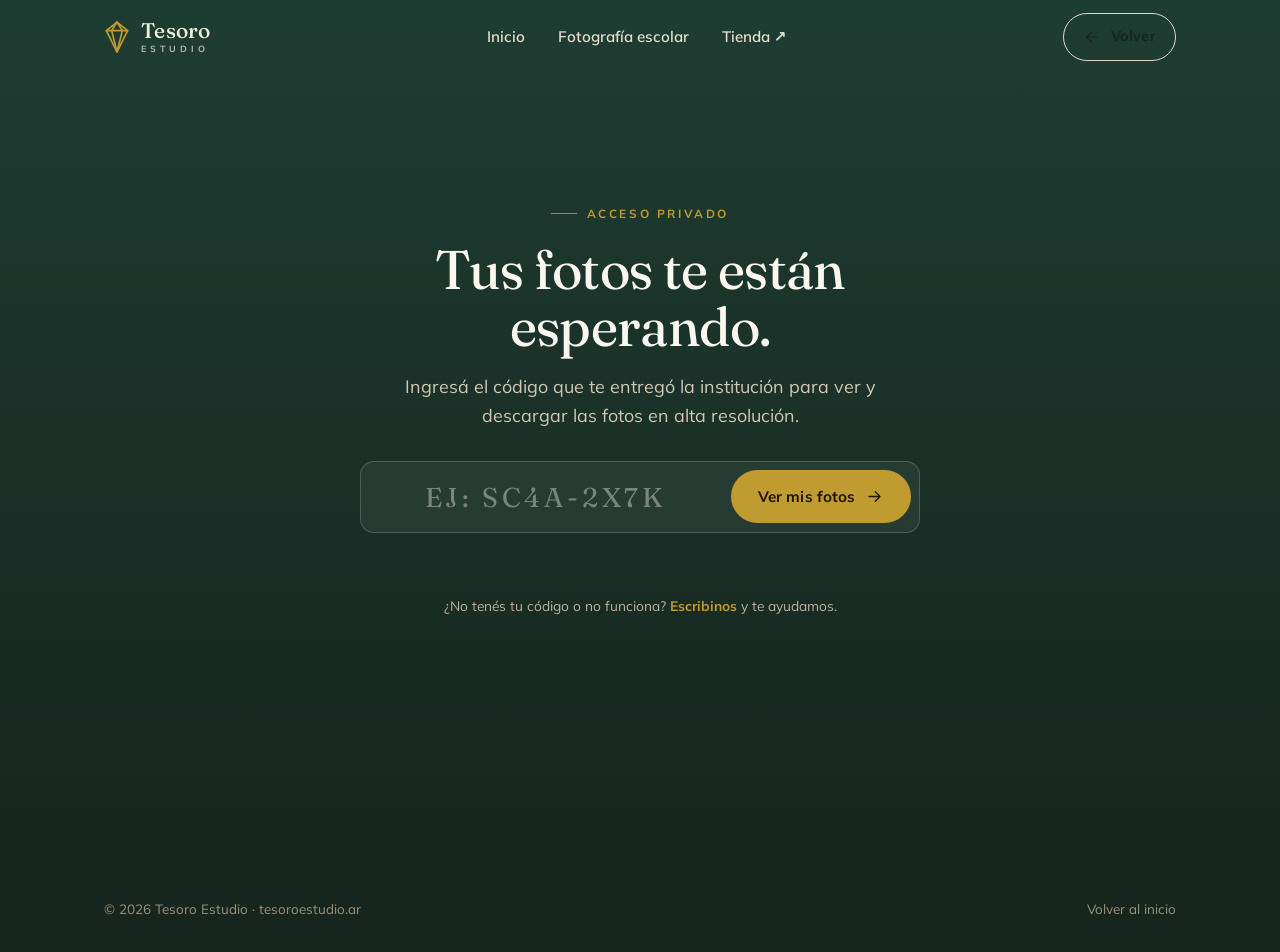
==== descargas.html @ c2dc4b35 "Sitio inicial de Tesoro Estudio HTML + CSS + JS estático. Incluye página de inicio, acceso por códig" ====
<!DOCTYPE html>
<html lang="es-AR">
<head>
<meta charset="UTF-8">
<meta name="viewport" content="width=device-width, initial-scale=1.0">
<title>Acceder a mis fotos · Tesoro Estudio</title>
<meta name="description" content="Ingresá tu código privado para ver y descargar las fotos de Tesoro Estudio en alta resolución.">
<meta name="theme-color" content="#1e3d32">
<meta name="robots" content="noindex">
<link rel="icon" href="data:image/svg+xml,%3Csvg xmlns='http://www.w3.org/2000/svg' viewBox='0 0 24 30'%3E%3Cg fill='none' stroke='%23bf9b30' stroke-width='1.6' stroke-linejoin='round'%3E%3Cpath d='M12 1 22 9 12 29 2 9Z'/%3E%3Cpath d='M2 9h5L12 1M22 9h-5L12 1M7 9 12 29M17 9 12 29M7 9h10'/%3E%3C/g%3E%3C/svg%3E">
<link rel="preconnect" href="https://fonts.googleapis.com">
<link rel="preconnect" href="https://fonts.gstatic.com" crossorigin>
<link href="https://fonts.googleapis.com/css2?family=Fraunces:ital,opsz,wght@0,9..144,400;0,9..144,500;1,9..144,400&family=Mulish:wght@400;500;600;700;800&display=swap" rel="stylesheet">
<link rel="stylesheet" href="css/styles.css">
</head>
<body>

<svg width="0" height="0" style="position:absolute" aria-hidden="true" focusable="false">
  <symbol id="i-gem" viewBox="0 0 24 30"><path d="M12 1 22 9 12 29 2 9Z"/><path d="M2 9h5L12 1M22 9h-5L12 1M7 9 12 29M17 9 12 29M7 9h10"/></symbol>
  <symbol id="i-arrow" viewBox="0 0 24 24"><path d="M5 12h14M13 6l6 6-6 6"/></symbol>
  <symbol id="i-key" viewBox="0 0 24 24"><circle cx="8" cy="15" r="3.8"/><path d="M10.7 12.3 20 3M16 7l3 3M14 9l2 2"/></symbol>
  <symbol id="i-download" viewBox="0 0 24 24"><path d="M12 3.5v11M7.5 11 12 15.5 16.5 11M5 20.5h14"/></symbol>
  <symbol id="i-check" viewBox="0 0 24 24"><path d="M5 12.5l4.2 4.2L19 7"/></symbol>
  <symbol id="i-expand" viewBox="0 0 24 24"><path d="M8 3.5H3.5v4.5M16 3.5h4.5v4.5M20.5 16v4.5H16M3.5 16v4.5H8"/></symbol>
  <symbol id="i-store" viewBox="0 0 24 24"><path d="M4 9h16l-1-4H5L4 9z"/><path d="M5 9v10a1 1 0 0 0 1 1h12a1 1 0 0 0 1-1V9"/><path d="M9.5 20v-5h5v5"/></symbol>
  <symbol id="i-back" viewBox="0 0 24 24"><path d="M19 12H5M11 6l-6 6 6 6"/></symbol>
</svg>

<!-- header simple -->
<header class="site-header" id="header">
  <div class="container">
    <nav class="nav" aria-label="Principal">
      <a href="index.html" class="brand">
        <svg class="brand__gem ico" aria-hidden="true"><use href="#i-gem"/></svg>
        <span class="brand__name">Tesoro<small>Estudio</small></span>
      </a>
      <ul class="nav__links">
        <li><a href="index.html">Inicio</a></li>
        <li><a href="index.html#escolar">Fotografía escolar</a></li>
        <li><a href="https://tesoroestudio.mitiendanube.com/" target="_blank" rel="noopener">Tienda ↗</a></li>
      </ul>
      <div class="nav__cta">
        <a href="index.html" class="btn btn--ghost">
          <svg class="ico" aria-hidden="true"><use href="#i-back"/></svg>
          Volver
        </a>
      </div>
    </nav>
  </div>
</header>

<main>
  <!-- entrada de código -->
  <section class="access-page" id="codeSection">
    <div class="container">
      <div class="access-box">
        <p class="eyebrow is-light is-centered">Acceso privado</p>
        <h1>Tus fotos te están esperando.</h1>
        <p class="lead">Ingresá el código que te entregó la institución para ver y descargar las fotos en alta resolución.</p>

        <form id="codeForm" autocomplete="off">
          <div class="code-input">
            <input id="codeInput" name="code" type="text" inputmode="latin"
                   placeholder="Ej: SC4A-2X7K" maxlength="14"
                   aria-label="Código de acceso" autocapitalize="characters">
            <button type="submit" class="btn btn--gold" id="codeBtn">
              Ver mis fotos
              <svg class="ico arr" aria-hidden="true"><use href="#i-arrow"/></svg>
            </button>
          </div>
          <p class="access-msg" id="accessMsg" role="status" aria-live="polite"></p>
        </form>

        <p class="access-help">
          ¿No tenés tu código o no funciona?
          <a href="index.html#contacto">Escribinos</a> y te ayudamos.
        </p>
      </div>
    </div>
  </section>

  <!-- álbum (se muestra al validar un código) -->
  <section class="section album" id="album">
    <div class="container">
      <div class="album__head">
        <div>
          <p class="eyebrow"><span id="albumCode"></span></p>
          <h2 id="albumTitle">Tu álbum</h2>
          <p id="albumCount">0 fotos disponibles</p>
        </div>
        <div class="album__actions">
          <button class="btn btn--ghost" id="changeCode">
            <svg class="ico" aria-hidden="true"><use href="#i-key"/></svg>
            Usar otro código
          </button>
          <button class="btn btn--gold" id="downloadAll">
            <svg class="ico" aria-hidden="true"><use href="#i-download"/></svg>
            Descargar todas
          </button>
        </div>
      </div>
      <div class="album-grid" id="albumGrid"></div>
    </div>
  </section>
</main>

<footer class="footer">
  <div class="container">
    <div class="footer__bottom" style="border:0;margin:0;padding-top:0">
      <span>© <span id="year">2025</span> Tesoro Estudio · tesoroestudio.ar</span>
      <a href="index.html">Volver al inicio</a>
    </div>
  </div>
</footer>

<!-- lightbox -->
<div class="lightbox" id="lightbox" role="dialog" aria-modal="true" aria-label="Vista ampliada">
  <button class="lightbox__close" id="lbClose" aria-label="Cerrar"><svg class="ico" style="width:22px;height:22px" aria-hidden="true"><path d="M6 6l12 12M18 6 6 18"/></svg></button>
  <button class="lightbox__nav prev" id="lbPrev" aria-label="Anterior"><svg class="ico" style="width:22px;height:22px" aria-hidden="true"><path d="M15 5l-7 7 7 7"/></svg></button>
  <img id="lbImg" src="" alt="">
  <button class="lightbox__nav next" id="lbNext" aria-label="Siguiente"><svg class="ico" style="width:22px;height:22px" aria-hidden="true"><path d="M9 5l7 7-7 7"/></svg></button>
  <div class="lightbox__counter" id="lbCounter"></div>
</div>

<script src="js/descargas.js"></script>
</body>
</html>
---- css/styles.css ----
/* =========================================================================
   TESORO ESTUDIO — hoja de estilos principal
   Paleta: porcelana cálida + esmeralda profundo + oro antiguo (la "joya")
   Tipografías: Fraunces (display) · Mulish (texto)
   ========================================================================= */

/* ----------------------------- Tokens ---------------------------------- */
:root{
  --bg:#faf6ef;          /* fondo porcelana cálido */
  --surface:#f1eadd;     /* panel lino */
  --surface-2:#ebe2d2;
  --ink:#1c1a16;         /* texto principal */
  --ink-soft:#3a342c;
  --muted:#6f665a;       /* texto secundario */
  --brand:#1e3d32;       /* esmeralda profundo */
  --brand-2:#2e5848;
  --brand-ink:#16261f;
  --gold:#bf9b30;        /* oro antiguo, acento */
  --gold-deep:#9e7e1e;
  --line:#e3d9c8;        /* hairlines */
  --line-dark:rgba(250,246,239,.16);
  --cream:#faf6ef;

  --shadow-sm:0 2px 10px rgba(28,26,22,.06);
  --shadow-md:0 18px 50px -22px rgba(28,26,22,.35);
  --shadow-lg:0 40px 90px -40px rgba(22,38,31,.55);

  --maxw:1200px;
  --gutter:clamp(20px,5vw,64px);
  --radius:14px;
  --radius-lg:22px;

  --ff-display:"Fraunces",Georgia,"Times New Roman",serif;
  --ff-body:"Mulish",system-ui,-apple-system,"Segoe UI",sans-serif;

  --ease:cubic-bezier(.22,.61,.36,1);
}

/* ------------------------------ Reset ---------------------------------- */
*,*::before,*::after{box-sizing:border-box}
html{scroll-behavior:smooth;-webkit-text-size-adjust:100%}
@media (prefers-reduced-motion:reduce){html{scroll-behavior:auto}}
body{
  margin:0;
  background:var(--bg);
  color:var(--ink);
  font-family:var(--ff-body);
  font-size:clamp(16px,.4vw + 15px,18px);
  line-height:1.65;
  font-weight:400;
  -webkit-font-smoothing:antialiased;
  text-rendering:optimizeLegibility;
  overflow-x:hidden;
}
img{max-width:100%;display:block;height:auto}
a{color:inherit;text-decoration:none}
button{font-family:inherit;cursor:pointer}
:focus-visible{outline:2.5px solid var(--gold);outline-offset:3px;border-radius:4px}
::selection{background:var(--gold);color:#1a1505}

/* íconos de línea */
.ico{fill:none;stroke:currentColor;stroke-width:1.6;stroke-linecap:round;stroke-linejoin:round;
  width:1.25em;height:1.25em;flex:none}
.ico-fill{width:1.25em;height:1.25em;flex:none}
.sr-only{position:absolute;width:1px;height:1px;padding:0;margin:-1px;overflow:hidden;
  clip:rect(0,0,0,0);white-space:nowrap;border:0}

/* --------------------------- Tipografía -------------------------------- */
h1,h2,h3,h4{
  font-family:var(--ff-display);
  font-weight:430;
  line-height:1.06;
  letter-spacing:-.012em;
  color:var(--brand-ink);
  margin:0;
  font-optical-sizing:auto;
}
h1{font-size:clamp(2.6rem,6.4vw,5rem)}
h2{font-size:clamp(2rem,4.4vw,3.3rem)}
h3{font-size:clamp(1.35rem,2.2vw,1.8rem)}
p{margin:0 0 1.1em}
.lead{font-size:clamp(1.1rem,1.4vw,1.32rem);color:var(--ink-soft);line-height:1.6}
.serif-italic{font-family:var(--ff-display);font-style:italic;font-weight:430}
.text-gold{color:var(--gold-deep)}

/* eyebrow / kicker */
.eyebrow{
  display:inline-flex;align-items:center;gap:.6rem;
  font-family:var(--ff-body);
  font-size:.74rem;font-weight:700;
  letter-spacing:.22em;text-transform:uppercase;
  color:var(--gold-deep);
  margin:0 0 1.1rem;
}
.eyebrow::before{
  content:"";width:26px;height:1px;background:var(--gold);
  display:inline-block;opacity:.8;
}
.eyebrow.is-light{color:var(--gold)}
.eyebrow.is-centered{justify-content:center}

/* --------------------------- Layout base ------------------------------- */
.container{width:100%;max-width:var(--maxw);margin-inline:auto;padding-inline:var(--gutter)}
.section{padding-block:clamp(64px,9vw,128px)}
.section--tight{padding-block:clamp(48px,6vw,84px)}
.section--surface{background:var(--surface)}
.section--brand{background:var(--brand);color:#efe8da}
.section-head{max-width:46rem}
.section-head.is-centered{margin-inline:auto;text-align:center}
.section-head .lead{margin-top:1.1rem}

/* --------------------------- Botones ----------------------------------- */
.btn{
  --bg:var(--brand);--fg:#f6f1e7;
  display:inline-flex;align-items:center;justify-content:center;gap:.6rem;
  padding:.95rem 1.6rem;
  font-family:var(--ff-body);font-weight:700;font-size:.95rem;letter-spacing:.01em;
  color:var(--fg);background:var(--bg);
  border:1px solid transparent;border-radius:100px;
  transition:transform .35s var(--ease),box-shadow .35s var(--ease),
             background .35s var(--ease),color .35s var(--ease),border-color .35s var(--ease);
  will-change:transform;
}
.btn:hover{transform:translateY(-2px);box-shadow:0 14px 30px -14px rgba(22,38,31,.6)}
.btn:active{transform:translateY(0)}
.btn .arr{transition:transform .35s var(--ease)}
.btn:hover .arr{transform:translateX(4px)}

.btn--gold{--bg:var(--gold);--fg:#1c1505}
.btn--gold:hover{--bg:#cda93b;box-shadow:0 14px 30px -14px rgba(159,126,30,.7)}

.btn--ghost{--bg:transparent;--fg:var(--brand-ink);border-color:var(--line)}
.btn--ghost:hover{--bg:transparent;border-color:var(--gold);color:var(--gold-deep)}

.btn--light{--bg:#f6f1e7;--fg:var(--brand-ink)}
.btn--outline-light{--bg:transparent;--fg:#f3ecdd;border-color:var(--line-dark)}
.btn--outline-light:hover{border-color:var(--gold);color:#fff}

.btn--lg{padding:1.1rem 2rem;font-size:1rem}
.btn--block{display:flex;width:100%}

/* link con subrayado dorado */
.link-u{
  position:relative;font-weight:700;color:var(--brand-ink);
  padding-bottom:2px;
}
.link-u::after{
  content:"";position:absolute;left:0;bottom:0;height:1.5px;width:100%;
  background:var(--gold);transform:scaleX(0);transform-origin:left;
  transition:transform .4s var(--ease);
}
.link-u:hover::after{transform:scaleX(1)}

/* --------------------- Sello de marca: la gema ------------------------- */
.gem{display:inline-block;color:var(--gold)}
.divider{display:flex;align-items:center;gap:1.2rem;justify-content:center;color:var(--gold)}
.divider::before,.divider::after{
  content:"";height:1px;width:min(120px,18vw);
  background:linear-gradient(90deg,transparent,var(--line) 40%,var(--gold));
}
.divider::after{background:linear-gradient(90deg,var(--gold),var(--line) 60%,transparent)}
.divider .gem svg{width:26px;height:32px;display:block}
.divider.on-dark::before{background:linear-gradient(90deg,transparent,var(--line-dark) 40%,var(--gold))}
.divider.on-dark::after{background:linear-gradient(90deg,var(--gold),var(--line-dark) 60%,transparent)}

/* ============================== HEADER ================================= */
.site-header{
  position:fixed;inset:0 0 auto 0;z-index:60;
  transition:background .4s var(--ease),box-shadow .4s var(--ease),
             border-color .4s var(--ease),backdrop-filter .4s var(--ease);
  border-bottom:1px solid transparent;
}
.site-header.is-scrolled{
  background:rgba(250,246,239,.85);
  backdrop-filter:saturate(140%) blur(12px);
  -webkit-backdrop-filter:saturate(140%) blur(12px);
  border-bottom-color:var(--line);
  box-shadow:var(--shadow-sm);
}
.nav{
  display:flex;align-items:center;justify-content:space-between;gap:1.5rem;
  height:74px;
}
.brand{display:inline-flex;align-items:center;gap:.7rem;color:#f3ecdd;transition:color .4s var(--ease)}
.is-scrolled .brand,.nav--solid .brand{color:var(--brand-ink)}
.brand__gem{width:26px;height:32px;color:var(--gold);flex:none}
.brand__name{font-family:var(--ff-display);font-weight:500;font-size:1.32rem;letter-spacing:.01em;line-height:1}
.brand__name small{display:block;font-family:var(--ff-body);font-weight:700;
  font-size:.56rem;letter-spacing:.42em;text-transform:uppercase;opacity:.72;margin-top:3px}

.nav__links{display:flex;align-items:center;gap:.35rem;list-style:none;margin:0;padding:0}
.nav__links a{
  position:relative;display:inline-block;padding:.55rem .85rem;border-radius:100px;
  font-weight:600;font-size:.95rem;color:#eadfce;
  transition:color .3s var(--ease),background .3s var(--ease);
}
.is-scrolled .nav__links a,.nav--solid .nav__links a{color:var(--ink-soft)}
.nav__links a::after{
  content:"";position:absolute;left:.85rem;right:.85rem;bottom:.32rem;height:1.5px;
  background:var(--gold);transform:scaleX(0);transform-origin:center;
  transition:transform .35s var(--ease);
}
.nav__links a:hover::after,.nav__links a.active::after{transform:scaleX(1)}
.nav__links a:hover{color:#fff}
.is-scrolled .nav__links a:hover,.nav--solid .nav__links a:hover{color:var(--brand-ink)}

.nav__cta{display:flex;align-items:center;gap:.6rem}
.nav__cta .btn{padding:.7rem 1.2rem;font-size:.9rem}

/* burger */
.burger{
  display:none;flex-direction:column;gap:5px;width:44px;height:44px;
  align-items:center;justify-content:center;
  background:transparent;border:1px solid var(--line-dark);border-radius:12px;
}
.is-scrolled .burger,.nav--solid .burger{border-color:var(--line)}
.burger span{display:block;width:20px;height:2px;background:#efe6d5;border-radius:2px;
  transition:transform .35s var(--ease),opacity .25s var(--ease),background .4s var(--ease)}
.is-scrolled .burger span,.nav--solid .burger span{background:var(--ink)}
body.menu-open .burger span:nth-child(1){transform:translateY(7px) rotate(45deg)}
body.menu-open .burger span:nth-child(2){opacity:0}
body.menu-open .burger span:nth-child(3){transform:translateY(-7px) rotate(-45deg)}

/* menú mobile */
.mobile-menu{
  position:fixed;inset:0;z-index:55;
  background:var(--brand);color:#efe8da;
  display:flex;flex-direction:column;justify-content:center;
  padding:6rem var(--gutter) 3rem;
  transform:translateY(-100%);
  transition:transform .55s var(--ease);
  visibility:hidden;
}
body.menu-open .mobile-menu{transform:translateY(0);visibility:visible}
.mobile-menu a{
  font-family:var(--ff-display);font-size:clamp(1.8rem,7vw,2.6rem);font-weight:430;
  padding:.45rem 0;border-bottom:1px solid var(--line-dark);
  display:flex;align-items:baseline;justify-content:space-between;gap:1rem;
}
.mobile-menu a span{font-family:var(--ff-body);font-size:.8rem;color:var(--gold);
  font-weight:700;letter-spacing:.04em}
.mobile-menu .mm-cta{margin-top:2rem;display:flex;gap:.8rem;flex-wrap:wrap}

/* =============================== HERO ================================== */
.hero{
  position:relative;min-height:100svh;display:flex;align-items:flex-end;
  color:#f6f1e7;overflow:hidden;isolation:isolate;
}
.hero__bg{position:absolute;inset:0;z-index:-2}
.hero__bg img{width:100%;height:100%;object-fit:cover}
.hero__bg::after{
  content:"";position:absolute;inset:0;z-index:-1;
  background:
    radial-gradient(120% 90% at 80% 10%,rgba(30,61,50,.15),transparent 60%),
    linear-gradient(180deg,rgba(20,30,25,.35) 0%,rgba(20,30,25,.15) 35%,rgba(18,28,23,.78) 100%);
}
.hero__inner{padding-block:clamp(3rem,8vh,7rem) clamp(2.5rem,6vh,5rem);width:100%}
.hero__eyebrow{color:#f2e8d2;opacity:.95}
.hero h1{color:#fbf7ef;max-width:16ch;margin-bottom:1.4rem}
.hero h1 em{color:#f0d488;font-style:italic}
.hero__sub{max-width:48ch;font-size:clamp(1.05rem,1.5vw,1.3rem);color:#efe7d8;line-height:1.55;margin-bottom:2rem}
.hero__cta{display:flex;gap:.9rem;flex-wrap:wrap}
.hero__scroll{
  position:absolute;right:var(--gutter);bottom:2rem;z-index:2;
  display:flex;align-items:center;gap:.6rem;font-size:.72rem;letter-spacing:.18em;
  text-transform:uppercase;color:#e9dfcd;opacity:.85;writing-mode:vertical-rl;
}
.hero__scroll .line{width:1px;height:46px;background:linear-gradient(var(--gold),transparent);
  animation:scrollline 2.4s var(--ease) infinite}
@keyframes scrollline{0%{transform:scaleY(.2);transform-origin:top}50%{transform:scaleY(1);transform-origin:top}
  50.1%{transform-origin:bottom}100%{transform:scaleY(.2);transform-origin:bottom}}

/* tira de confianza bajo hero */
.trust{
  background:var(--brand);color:#d8cdb8;border-top:1px solid var(--line-dark);
}
.trust__row{display:flex;flex-wrap:wrap;gap:clamp(1rem,4vw,3rem);
  align-items:center;justify-content:space-between;padding-block:1.3rem}
.trust__item{display:flex;align-items:center;gap:.6rem;font-size:.9rem;font-weight:600}
.trust__item .gem svg{width:16px;height:20px}

/* ============================== NOSOTROS =============================== */
.split{display:grid;grid-template-columns:1.05fr .95fr;gap:clamp(2rem,5vw,5rem);align-items:center}
.split--reverse .split__media{order:2}
.split__media{position:relative}
.split__media img{border-radius:var(--radius-lg);box-shadow:var(--shadow-md);width:100%;
  aspect-ratio:4/5;object-fit:cover}
.split__media .badge{
  position:absolute;left:-18px;bottom:28px;
  background:var(--bg);border:1px solid var(--line);border-radius:16px;
  padding:1rem 1.2rem;box-shadow:var(--shadow-md);max-width:230px;
}
.split__media .badge strong{font-family:var(--ff-display);font-size:1.9rem;color:var(--brand);
  display:block;line-height:1}
.split__media .badge span{font-size:.82rem;color:var(--muted)}
.about-stats{display:flex;gap:2.4rem;margin-top:2rem;flex-wrap:wrap}
.about-stats .num{font-family:var(--ff-display);font-size:2.1rem;color:var(--brand);line-height:1}
.about-stats .lbl{font-size:.82rem;color:var(--muted);letter-spacing:.02em}

/* =========================== FOTOGRAFÍA ESCOLAR ======================== */
.escolar-hero{display:grid;grid-template-columns:1.1fr .9fr;gap:clamp(2rem,5vw,4.5rem);align-items:end}
.escolar-imgs{display:grid;grid-template-columns:1fr 1fr;gap:1rem;align-items:end}
.escolar-imgs img{border-radius:var(--radius);box-shadow:var(--shadow-md);object-fit:cover;width:100%}
.escolar-imgs img:first-child{aspect-ratio:4/3;align-self:start;margin-top:2.2rem}
.escolar-imgs img:last-child{aspect-ratio:3/4}

/* pasos */
.steps{display:grid;grid-template-columns:repeat(4,1fr);gap:1.4rem;margin-top:clamp(2.5rem,5vw,4rem);
  counter-reset:step}
.step{position:relative;padding-top:1.6rem;border-top:1px solid var(--line)}
.step__n{font-family:var(--ff-display);font-size:1.05rem;color:var(--gold-deep);
  display:flex;align-items:center;gap:.5rem;margin-bottom:.6rem;font-weight:500}
.step__n::before{counter-increment:step;content:"0" counter(step);
  font-size:.8rem;letter-spacing:.05em}
.step h3{font-size:1.18rem;margin-bottom:.4rem}
.step p{font-size:.92rem;color:var(--muted);margin:0}
.section--brand .step{border-top-color:var(--line-dark)}
.section--brand .step h3{color:#f2ecdd}
.section--brand .step p{color:#c9bda7}

/* features escolar */
.feature-grid{display:grid;grid-template-columns:repeat(3,1fr);gap:1.2rem;margin-top:2.6rem}
.feature{
  background:var(--bg);border:1px solid var(--line);border-radius:var(--radius);
  padding:1.6rem 1.5rem;transition:transform .4s var(--ease),box-shadow .4s var(--ease),border-color .4s var(--ease);
}
.section--surface .feature{background:#fbf8f1}
.feature:hover{transform:translateY(-4px);box-shadow:var(--shadow-md);border-color:#dcceb4}
.feature__ic{width:42px;height:42px;border-radius:11px;display:grid;place-items:center;
  background:rgba(191,155,48,.12);color:var(--gold-deep);margin-bottom:1rem}
.feature__ic svg{width:22px;height:22px}
.feature h3{font-size:1.16rem;margin-bottom:.4rem}
.feature p{font-size:.92rem;color:var(--muted);margin:0}

/* ============================== SERVICIOS ============================== */
.svc-grid{display:grid;grid-template-columns:repeat(3,1fr);gap:1.2rem;margin-top:2.8rem}
.svc{
  position:relative;border:1px solid var(--line);border-radius:var(--radius);
  padding:1.8rem;background:var(--bg);overflow:hidden;
  transition:transform .4s var(--ease),box-shadow .4s var(--ease);
}
.svc::before{content:"";position:absolute;inset:0 0 auto 0;height:3px;
  background:linear-gradient(90deg,var(--gold),transparent);transform:scaleX(0);
  transform-origin:left;transition:transform .45s var(--ease)}
.svc:hover{transform:translateY(-4px);box-shadow:var(--shadow-md)}
.svc:hover::before{transform:scaleX(1)}
.svc h3{margin-bottom:.5rem}
.svc p{font-size:.94rem;color:var(--muted);margin:0}
.svc__tag{font-family:var(--ff-body);font-size:.72rem;font-weight:700;letter-spacing:.16em;
  text-transform:uppercase;color:var(--gold-deep);margin-bottom:.9rem;display:block}

/* =============================== GALERÍA ============================== */
.gallery{columns:3;column-gap:14px;margin-top:2.6rem}
.gallery__item{
  break-inside:avoid;margin-bottom:14px;position:relative;border-radius:12px;overflow:hidden;
  cursor:zoom-in;background:var(--surface-2);box-shadow:var(--shadow-sm);
  display:block;width:100%;border:0;padding:0;
}
.gallery__item img{width:100%;transition:transform .7s var(--ease),filter .5s var(--ease);
  filter:saturate(1.02)}
.gallery__item::after{
  content:"";position:absolute;inset:0;background:linear-gradient(180deg,transparent 55%,rgba(22,38,31,.5));
  opacity:0;transition:opacity .4s var(--ease);
}
.gallery__item:hover img{transform:scale(1.05)}
.gallery__item:hover::after{opacity:1}
.gallery__zoom{
  position:absolute;right:12px;bottom:12px;z-index:2;width:38px;height:38px;border-radius:50%;
  background:rgba(250,246,239,.92);display:grid;place-items:center;color:var(--brand);
  opacity:0;transform:translateY(8px);transition:opacity .4s var(--ease),transform .4s var(--ease)}
.gallery__item:hover .gallery__zoom{opacity:1;transform:translateY(0)}
.gallery__zoom svg{width:18px;height:18px}

/* lightbox */
.lightbox{
  position:fixed;inset:0;z-index:90;background:rgba(16,22,18,.92);
  display:flex;align-items:center;justify-content:center;padding:4vw;
  opacity:0;visibility:hidden;transition:opacity .35s var(--ease),visibility .35s;
  backdrop-filter:blur(4px);
}
.lightbox.open{opacity:1;visibility:visible}
.lightbox img{max-width:92vw;max-height:86vh;border-radius:10px;box-shadow:var(--shadow-lg);
  transform:scale(.96);transition:transform .4s var(--ease)}
.lightbox.open img{transform:scale(1)}
.lightbox__close,.lightbox__nav{
  position:absolute;background:rgba(250,246,239,.12);border:1px solid rgba(250,246,239,.22);
  color:#f6f1e7;width:50px;height:50px;border-radius:50%;display:grid;place-items:center;
  transition:background .3s var(--ease),transform .3s var(--ease)}
.lightbox__close:hover,.lightbox__nav:hover{background:rgba(250,246,239,.25)}
.lightbox__close{top:4vw;right:4vw}
.lightbox__nav{top:50%;transform:translateY(-50%)}
.lightbox__nav.prev{left:3vw}
.lightbox__nav.next{right:3vw}
.lightbox__nav:hover{transform:translateY(-50%) scale(1.06)}
.lightbox svg{width:22px;height:22px}
.lightbox__counter{position:absolute;bottom:4vw;left:50%;transform:translateX(-50%);
  color:#d9cfbd;font-size:.85rem;letter-spacing:.1em}

/* ========================= ACCESO POR CÓDIGO (teaser) ================== */
.access{position:relative;overflow:hidden}
.access__card{
  background:var(--brand);color:#efe8da;border-radius:var(--radius-lg);
  padding:clamp(2rem,5vw,3.5rem);display:grid;grid-template-columns:1.2fr .8fr;gap:2.5rem;
  align-items:center;box-shadow:var(--shadow-lg);position:relative;overflow:hidden;
}
.access__card::before{
  content:"";position:absolute;right:-80px;top:-80px;width:320px;height:320px;border-radius:50%;
  background:radial-gradient(circle,rgba(191,155,48,.22),transparent 70%);
}
.access__card h2{color:#fbf7ef}
.access__card .lead{color:#d6cab4}
.access__form{display:flex;flex-direction:column;gap:.8rem;position:relative;z-index:1}
.access__form label{font-size:.78rem;letter-spacing:.16em;text-transform:uppercase;
  color:var(--gold);font-weight:700}
.code-input{
  display:flex;gap:.6rem;background:rgba(250,246,239,.06);
  border:1px solid rgba(250,246,239,.2);border-radius:14px;padding:.5rem;
}
.code-input input{
  flex:1;background:transparent;border:0;color:#fbf7ef;
  font-family:var(--ff-display);font-size:1.3rem;letter-spacing:.18em;
  text-transform:uppercase;padding:.6rem .8rem;min-width:0;
}
.code-input input::placeholder{color:rgba(250,246,239,.4);letter-spacing:.14em}
.code-input input:focus{outline:none}
.access__hint{font-size:.85rem;color:#c0b59f;margin:0}

/* =============================== CONTACTO ============================= */
.contact{display:grid;grid-template-columns:.9fr 1.1fr;gap:clamp(2rem,5vw,4.5rem)}
.contact__info p{color:var(--muted)}
.contact__chips{display:flex;flex-direction:column;gap:.9rem;margin-top:1.6rem}
.chip{
  display:flex;align-items:center;gap:1rem;padding:1rem 1.2rem;
  background:var(--bg);border:1px solid var(--line);border-radius:14px;
  transition:border-color .35s var(--ease),transform .35s var(--ease)}
.section--surface .chip{background:#fbf8f1}
.chip:hover{border-color:var(--gold);transform:translateX(4px)}
.chip__ic{width:42px;height:42px;border-radius:11px;background:var(--brand);color:#f0d488;
  display:grid;place-items:center;flex:none}
.chip__ic svg{width:20px;height:20px}
.chip b{display:block;font-size:.74rem;letter-spacing:.14em;text-transform:uppercase;color:var(--muted);
  font-weight:700;margin-bottom:1px}
.chip span{font-size:1.02rem;color:var(--ink);font-weight:600}

.form{display:grid;gap:1rem}
.form__row{display:grid;grid-template-columns:1fr 1fr;gap:1rem}
.field{display:flex;flex-direction:column;gap:.4rem}
.field label{font-size:.82rem;font-weight:700;color:var(--ink-soft)}
.field input,.field textarea,.field select{
  font-family:inherit;font-size:1rem;color:var(--ink);
  background:var(--bg);border:1px solid var(--line);border-radius:12px;
  padding:.85rem 1rem;transition:border-color .3s var(--ease),box-shadow .3s var(--ease);
}
.section--surface .field input,.section--surface .field textarea,.section--surface .field select{background:#fff}
.field textarea{resize:vertical;min-height:120px}
.field input:focus,.field textarea:focus,.field select:focus{
  outline:none;border-color:var(--gold);box-shadow:0 0 0 3px rgba(191,155,48,.16)}
.form__note{font-size:.82rem;color:var(--muted);margin:0}

/* =============================== FOOTER =============================== */
.footer{background:var(--brand-ink);color:#cdc2ad;padding-block:clamp(3rem,6vw,4.5rem) 2rem}
.footer__top{display:grid;grid-template-columns:1.4fr 1fr 1fr 1fr;gap:2rem}
.footer .brand{color:#f3ecdd;margin-bottom:1rem}
.footer__desc{font-size:.92rem;color:#b6ab95;max-width:30ch}
.footer h4{font-family:var(--ff-body);font-size:.76rem;letter-spacing:.18em;text-transform:uppercase;
  color:var(--gold);margin-bottom:1.1rem;font-weight:700}
.footer ul{list-style:none;margin:0;padding:0;display:grid;gap:.6rem}
.footer ul a{color:#cdc2ad;font-size:.95rem;transition:color .3s var(--ease)}
.footer ul a:hover{color:#fff}
.footer__social{display:flex;gap:.6rem;margin-top:.4rem}
.footer__social a{width:40px;height:40px;border-radius:50%;border:1px solid var(--line-dark);
  display:grid;place-items:center;color:#e3d9c5;transition:border-color .3s var(--ease),
  background .3s var(--ease),color .3s var(--ease)}
.footer__social a:hover{border-color:var(--gold);background:rgba(191,155,48,.14);color:#fff}
.footer__social svg{width:18px;height:18px}
.footer__bottom{margin-top:2.6rem;padding-top:1.6rem;border-top:1px solid var(--line-dark);
  display:flex;flex-wrap:wrap;gap:1rem;align-items:center;justify-content:space-between;
  font-size:.84rem;color:#9d9279}
.footer__bottom a:hover{color:#fff}

/* ============================ WHATSAPP FAB ============================ */
.wa-fab{
  position:fixed;right:clamp(16px,3vw,28px);bottom:clamp(16px,3vw,28px);z-index:70;
  width:58px;height:58px;border-radius:50%;background:#25d366;color:#fff;
  display:grid;place-items:center;box-shadow:0 14px 30px -10px rgba(37,211,102,.6);
  transition:transform .35s var(--ease);
}
.wa-fab:hover{transform:scale(1.08) translateY(-2px)}
.wa-fab svg{width:30px;height:30px}
.wa-fab::after{content:"";position:absolute;inset:0;border-radius:50%;
  box-shadow:0 0 0 0 rgba(37,211,102,.5);animation:wapulse 2.6s infinite}
@keyframes wapulse{0%{box-shadow:0 0 0 0 rgba(37,211,102,.45)}
  70%{box-shadow:0 0 0 16px rgba(37,211,102,0)}100%{box-shadow:0 0 0 0 rgba(37,211,102,0)}}

/* ====================== PÁGINA DESCARGAS (acceso) ===================== */
.page-pad{padding-top:74px}
.access-page{min-height:calc(100svh - 74px);display:flex;align-items:center;
  background:linear-gradient(180deg,var(--brand) 0%,var(--brand-ink) 100%);color:#efe8da;
  padding-block:clamp(3rem,8vw,6rem)}
.access-page .container{width:100%}
.access-box{max-width:560px;margin-inline:auto;text-align:center}
.access-box h1{color:#fbf7ef;font-size:clamp(2.2rem,5vw,3.4rem);margin-bottom:1rem}
.access-box .lead{color:#d4c8b2;margin-bottom:2rem}
.access-box .code-input{margin-bottom:1rem;text-align:left}
.access-box .code-input input{font-size:clamp(1.3rem,4vw,1.7rem);text-align:center;letter-spacing:.32em}
.access-msg{min-height:1.4em;font-size:.95rem;font-weight:600;margin:.4rem 0 1rem}
.access-msg.error{color:#ffb4a0}
.access-msg.ok{color:#9fe0a8}
.access-help{font-size:.86rem;color:#bdb29c;margin-top:1.6rem}
.access-help a{color:var(--gold);font-weight:700}
.spinner{width:18px;height:18px;border:2.5px solid rgba(250,246,239,.3);
  border-top-color:#fbf7ef;border-radius:50%;animation:spin .7s linear infinite;display:inline-block;
  vertical-align:-3px;margin-right:.4rem}
@keyframes spin{to{transform:rotate(360deg)}}

/* resultado del álbum */
.album{display:none;background:var(--bg);color:var(--ink)}
.album.show{display:block}
.album__head{display:flex;flex-wrap:wrap;gap:1rem;align-items:center;justify-content:space-between;
  padding-bottom:1.6rem;margin-bottom:2rem;border-bottom:1px solid var(--line)}
.album__head h2{margin-bottom:.2rem}
.album__head p{color:var(--muted);margin:0;font-size:.95rem}
.album__actions{display:flex;gap:.7rem;flex-wrap:wrap}
.album-grid{display:grid;grid-template-columns:repeat(auto-fill,minmax(220px,1fr));gap:14px}
.album-card{position:relative;border-radius:12px;overflow:hidden;background:var(--surface-2);
  box-shadow:var(--shadow-sm);aspect-ratio:4/3}
.album-card img{width:100%;height:100%;object-fit:cover;transition:transform .6s var(--ease)}
.album-card:hover img{transform:scale(1.05)}
.album-card__bar{position:absolute;inset:auto 0 0 0;padding:.7rem;
  background:linear-gradient(transparent,rgba(22,38,31,.75));
  display:flex;justify-content:space-between;align-items:center;
  opacity:0;transform:translateY(8px);transition:opacity .35s var(--ease),transform .35s var(--ease)}
.album-card:hover .album-card__bar{opacity:1;transform:translateY(0)}
.album-card__bar span{color:#f3ecdd;font-size:.82rem;font-weight:600}
.dl-btn{background:rgba(250,246,239,.92);color:var(--brand);border:0;border-radius:8px;
  width:34px;height:34px;display:grid;place-items:center;transition:background .3s var(--ease)}
.dl-btn:hover{background:#fff}
.dl-btn svg{width:17px;height:17px}

/* ============================ Reveal anim ============================ */
.reveal{opacity:0;transform:translateY(26px);
  transition:opacity .8s var(--ease),transform .8s var(--ease)}
.reveal.in{opacity:1;transform:none}
.reveal[data-d="1"]{transition-delay:.08s}
.reveal[data-d="2"]{transition-delay:.16s}
.reveal[data-d="3"]{transition-delay:.24s}
.reveal[data-d="4"]{transition-delay:.32s}
@media (prefers-reduced-motion:reduce){
  .reveal{opacity:1;transform:none;transition:none}
  .hero__scroll .line,.wa-fab::after{animation:none}
  .btn:hover,.svc:hover,.feature:hover,.gallery__item:hover img{transform:none}
}

/* ============================ Responsive ============================= */
@media (max-width:1024px){
  .gallery{columns:2}
  .steps{grid-template-columns:1fr 1fr}
  .footer__top{grid-template-columns:1fr 1fr}
  .footer__top > :first-child{grid-column:1/-1}
}
@media (max-width:860px){
  .nav__links,.nav__cta .btn--ghost{display:none}
  .burger{display:flex}
  .split,.escolar-hero,.contact,.access__card{grid-template-columns:1fr}
  .split--reverse .split__media{order:0}
  .split__media img{aspect-ratio:16/11}
  .escolar-imgs{max-width:520px}
  .feature-grid,.svc-grid{grid-template-columns:1fr 1fr}
  .access__card{text-align:left}
}
@media (max-width:560px){
  .gallery{columns:1}
  .feature-grid,.svc-grid,.steps{grid-template-columns:1fr}
  .form__row{grid-template-columns:1fr}
  .about-stats{gap:1.6rem}
  .split__media .badge{left:0}
  .nav__cta .btn{padding:.6rem 1rem;font-size:.85rem}
  .footer__top{grid-template-columns:1fr}
}
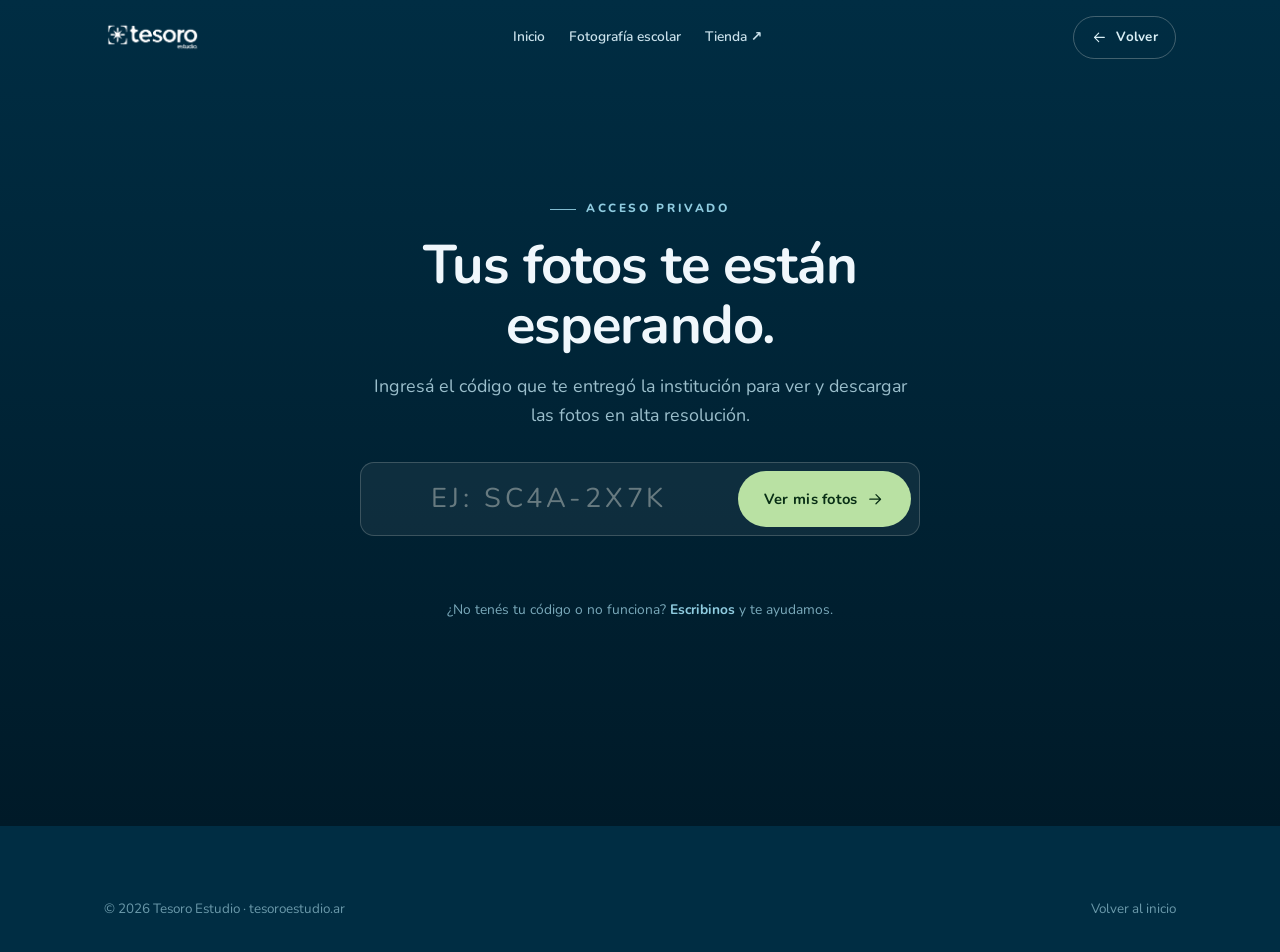
==== commit 4a0550b5: "Usar PNG para logos y favicon; completar paths SVG header" ====
--- a/descargas.html
+++ b/descargas.html
@@ -5,12 +5,12 @@
 <meta name="viewport" content="width=device-width, initial-scale=1.0">
 <title>Acceder a mis fotos · Tesoro Estudio</title>
 <meta name="description" content="Ingresá tu código privado para ver y descargar las fotos de Tesoro Estudio en alta resolución.">
-<meta name="theme-color" content="#1e3d32">
+<meta name="theme-color" content="#002D43">
 <meta name="robots" content="noindex">
-<link rel="icon" href="data:image/svg+xml,%3Csvg xmlns='http://www.w3.org/2000/svg' viewBox='0 0 24 30'%3E%3Cg fill='none' stroke='%23bf9b30' stroke-width='1.6' stroke-linejoin='round'%3E%3Cpath d='M12 1 22 9 12 29 2 9Z'/%3E%3Cpath d='M2 9h5L12 1M22 9h-5L12 1M7 9 12 29M17 9 12 29M7 9h10'/%3E%3C/g%3E%3C/svg%3E">
+<link rel="icon" type="image/png" href="img/iso.png">
 <link rel="preconnect" href="https://fonts.googleapis.com">
 <link rel="preconnect" href="https://fonts.gstatic.com" crossorigin>
-<link href="https://fonts.googleapis.com/css2?family=Fraunces:ital,opsz,wght@0,9..144,400;0,9..144,500;1,9..144,400&family=Mulish:wght@400;500;600;700;800&display=swap" rel="stylesheet">
+<link href="https://fonts.googleapis.com/css2?family=Nunito:ital,wght@0,300;0,400;0,500;0,600;0,700;0,800;1,400;1,600;1,700&display=swap" rel="stylesheet">
 <link rel="stylesheet" href="css/styles.css">
 </head>
 <body>
@@ -31,13 +31,12 @@
   <div class="container">
     <nav class="nav" aria-label="Principal">
       <a href="index.html" class="brand">
-        <svg class="brand__gem ico" aria-hidden="true"><use href="#i-gem"/></svg>
-        <span class="brand__name">Tesoro<small>Estudio</small></span>
+        <img src="img/logo.png" alt="Tesoro Estudio" class="brand__logo">
       </a>
       <ul class="nav__links">
         <li><a href="index.html">Inicio</a></li>
         <li><a href="index.html#escolar">Fotografía escolar</a></li>
-        <li><a href="https://tesoroestudio.mitiendanube.com/" target="_blank" rel="noopener">Tienda ↗</a></li>
+        <li><a href="https://tesoroestudio.mitiendanube.com/productos/?sort_by=alpha-ascending" target="_blank" rel="noopener">Tienda ↗</a></li>
       </ul>
       <div class="nav__cta">
         <a href="index.html" class="btn btn--ghost">
--- a/css/styles.css
+++ b/css/styles.css
@@ -1,37 +1,39 @@
 /* =========================================================================
    TESORO ESTUDIO — hoja de estilos principal
-   Paleta: porcelana cálida + esmeralda profundo + oro antiguo (la "joya")
-   Tipografías: Fraunces (display) · Mulish (texto)
+   Paleta de marca: #EDEDE4 · #8FCCE0 · #002D43 · #B9E1A3 · #082E15 · #3A1A1F
+   Tipografía: Nunito (Bold · Medium/Semibold · Light/Regular)
    ========================================================================= */
 
 /* ----------------------------- Tokens ---------------------------------- */
 :root{
-  --bg:#faf6ef;          /* fondo porcelana cálido */
-  --surface:#f1eadd;     /* panel lino */
-  --surface-2:#ebe2d2;
-  --ink:#1c1a16;         /* texto principal */
-  --ink-soft:#3a342c;
-  --muted:#6f665a;       /* texto secundario */
-  --brand:#1e3d32;       /* esmeralda profundo */
-  --brand-2:#2e5848;
-  --brand-ink:#16261f;
-  --gold:#bf9b30;        /* oro antiguo, acento */
-  --gold-deep:#9e7e1e;
-  --line:#e3d9c8;        /* hairlines */
-  --line-dark:rgba(250,246,239,.16);
-  --cream:#faf6ef;
-
-  --shadow-sm:0 2px 10px rgba(28,26,22,.06);
-  --shadow-md:0 18px 50px -22px rgba(28,26,22,.35);
-  --shadow-lg:0 40px 90px -40px rgba(22,38,31,.55);
+  --bg:#EDEDE4;          /* fondo crema */
+  --surface:#E2E2D9;     /* panel lino */
+  --surface-2:#D9D9D0;
+  --ink:#3A1A1F;         /* texto principal */
+  --ink-soft:#5C3035;
+  --muted:#7A5560;       /* texto secundario */
+  --brand:#002D43;       /* marino profundo */
+  --brand-2:#004060;
+  --brand-ink:#082E15;   /* verde oscuro para headings */
+  --accent:#8FCCE0;      /* azul cielo */
+  --accent-deep:#005F7A; /* azul oscuro para texto */
+  --mint:#B9E1A3;        /* verde menta */
+  --mint-deep:#082E15;   /* verde oscuro */
+  --line:#CDCDC5;        /* hairlines */
+  --line-dark:rgba(237,237,228,.18);
+  --cream:#EDEDE4;
+
+  --shadow-sm:0 2px 10px rgba(58,26,31,.06);
+  --shadow-md:0 18px 50px -22px rgba(58,26,31,.28);
+  --shadow-lg:0 40px 90px -40px rgba(0,45,67,.45);
 
   --maxw:1200px;
   --gutter:clamp(20px,5vw,64px);
   --radius:14px;
   --radius-lg:22px;
 
-  --ff-display:"Fraunces",Georgia,"Times New Roman",serif;
-  --ff-body:"Mulish",system-ui,-apple-system,"Segoe UI",sans-serif;
+  --ff-display:"Nunito",system-ui,-apple-system,"Segoe UI",sans-serif;
+  --ff-body:"Nunito",system-ui,-apple-system,"Segoe UI",sans-serif;
 
   --ease:cubic-bezier(.22,.61,.36,1);
 }
@@ -55,8 +57,8 @@
 img{max-width:100%;display:block;height:auto}
 a{color:inherit;text-decoration:none}
 button{font-family:inherit;cursor:pointer}
-:focus-visible{outline:2.5px solid var(--gold);outline-offset:3px;border-radius:4px}
-::selection{background:var(--gold);color:#1a1505}
+:focus-visible{outline:2.5px solid var(--accent);outline-offset:3px;border-radius:4px}
+::selection{background:var(--accent);color:#002D43}
 
 /* íconos de línea */
 .ico{fill:none;stroke:currentColor;stroke-width:1.6;stroke-linecap:round;stroke-linejoin:round;
@@ -68,35 +70,34 @@
 /* --------------------------- Tipografía -------------------------------- */
 h1,h2,h3,h4{
   font-family:var(--ff-display);
-  font-weight:430;
-  line-height:1.06;
-  letter-spacing:-.012em;
+  font-weight:700;
+  line-height:1.1;
+  letter-spacing:-.018em;
   color:var(--brand-ink);
   margin:0;
-  font-optical-sizing:auto;
 }
 h1{font-size:clamp(2.6rem,6.4vw,5rem)}
 h2{font-size:clamp(2rem,4.4vw,3.3rem)}
 h3{font-size:clamp(1.35rem,2.2vw,1.8rem)}
 p{margin:0 0 1.1em}
 .lead{font-size:clamp(1.1rem,1.4vw,1.32rem);color:var(--ink-soft);line-height:1.6}
-.serif-italic{font-family:var(--ff-display);font-style:italic;font-weight:430}
-.text-gold{color:var(--gold-deep)}
+.serif-italic{font-family:var(--ff-display);font-style:italic;font-weight:600}
+.text-accent{color:var(--accent-deep)}
 
 /* eyebrow / kicker */
 .eyebrow{
   display:inline-flex;align-items:center;gap:.6rem;
   font-family:var(--ff-body);
-  font-size:.74rem;font-weight:700;
+  font-size:.74rem;font-weight:800;
   letter-spacing:.22em;text-transform:uppercase;
-  color:var(--gold-deep);
+  color:var(--accent-deep);
   margin:0 0 1.1rem;
 }
 .eyebrow::before{
-  content:"";width:26px;height:1px;background:var(--gold);
-  display:inline-block;opacity:.8;
-}
-.eyebrow.is-light{color:var(--gold)}
+  content:"";width:26px;height:1px;background:var(--accent);
+  display:inline-block;opacity:.9;
+}
+.eyebrow.is-light{color:var(--accent)}
 .eyebrow.is-centered{justify-content:center}
 
 /* --------------------------- Layout base ------------------------------- */
@@ -104,64 +105,68 @@
 .section{padding-block:clamp(64px,9vw,128px)}
 .section--tight{padding-block:clamp(48px,6vw,84px)}
 .section--surface{background:var(--surface)}
-.section--brand{background:var(--brand);color:#efe8da}
+.section--brand{background:var(--brand);color:#E8F4FA}
 .section-head{max-width:46rem}
 .section-head.is-centered{margin-inline:auto;text-align:center}
 .section-head .lead{margin-top:1.1rem}
 
 /* --------------------------- Botones ----------------------------------- */
 .btn{
-  --bg:var(--brand);--fg:#f6f1e7;
-  display:inline-flex;align-items:center;justify-content:center;gap:.6rem;
-  padding:.95rem 1.6rem;
-  font-family:var(--ff-body);font-weight:700;font-size:.95rem;letter-spacing:.01em;
+  --bg:var(--brand);--fg:#E8F4FA;
+  display:inline-flex;align-items:center;justify-content:center;gap:.55rem;
+  padding:.9rem 1.55rem;
+  font-family:var(--ff-body);font-weight:700;font-size:.92rem;letter-spacing:.02em;
   color:var(--fg);background:var(--bg);
-  border:1px solid transparent;border-radius:100px;
+  border:1.5px solid transparent;border-radius:100px;
   transition:transform .35s var(--ease),box-shadow .35s var(--ease),
              background .35s var(--ease),color .35s var(--ease),border-color .35s var(--ease);
   will-change:transform;
 }
-.btn:hover{transform:translateY(-2px);box-shadow:0 14px 30px -14px rgba(22,38,31,.6)}
+.btn:hover{transform:translateY(-2px);box-shadow:0 14px 30px -14px rgba(0,45,67,.5)}
 .btn:active{transform:translateY(0)}
 .btn .arr{transition:transform .35s var(--ease)}
 .btn:hover .arr{transform:translateX(4px)}
 
-.btn--gold{--bg:var(--gold);--fg:#1c1505}
-.btn--gold:hover{--bg:#cda93b;box-shadow:0 14px 30px -14px rgba(159,126,30,.7)}
+.btn--mint{--bg:var(--mint);--fg:var(--mint-deep)}
+.btn--mint:hover{--bg:#C8E8B0;box-shadow:0 14px 30px -14px rgba(8,46,21,.35)}
+
+/* btn--gold ahora usa menta (alias para compatibilidad con HTML existente) */
+.btn--gold{--bg:var(--mint);--fg:var(--mint-deep)}
+.btn--gold:hover{--bg:#C8E8B0;box-shadow:0 14px 30px -14px rgba(8,46,21,.35)}
 
 .btn--ghost{--bg:transparent;--fg:var(--brand-ink);border-color:var(--line)}
-.btn--ghost:hover{--bg:transparent;border-color:var(--gold);color:var(--gold-deep)}
-
-.btn--light{--bg:#f6f1e7;--fg:var(--brand-ink)}
-.btn--outline-light{--bg:transparent;--fg:#f3ecdd;border-color:var(--line-dark)}
-.btn--outline-light:hover{border-color:var(--gold);color:#fff}
-
-.btn--lg{padding:1.1rem 2rem;font-size:1rem}
+.btn--ghost:hover{--bg:transparent;border-color:var(--accent);color:var(--accent-deep)}
+
+.btn--light{--bg:#E8F4FA;--fg:var(--brand-ink)}
+.btn--outline-light{--bg:transparent;--fg:#E8F4FA;border-color:var(--line-dark)}
+.btn--outline-light:hover{border-color:var(--accent);color:#fff}
+
+.btn--lg{padding:1.05rem 1.9rem;font-size:.97rem;letter-spacing:.025em}
 .btn--block{display:flex;width:100%}
 
-/* link con subrayado dorado */
+/* link con subrayado */
 .link-u{
   position:relative;font-weight:700;color:var(--brand-ink);
   padding-bottom:2px;
 }
 .link-u::after{
   content:"";position:absolute;left:0;bottom:0;height:1.5px;width:100%;
-  background:var(--gold);transform:scaleX(0);transform-origin:left;
+  background:var(--accent);transform:scaleX(0);transform-origin:left;
   transition:transform .4s var(--ease);
 }
 .link-u:hover::after{transform:scaleX(1)}
 
-/* --------------------- Sello de marca: la gema ------------------------- */
-.gem{display:inline-block;color:var(--gold)}
-.divider{display:flex;align-items:center;gap:1.2rem;justify-content:center;color:var(--gold)}
+/* --------------------- Sello de marca --------------------------------- */
+.gem{display:inline-block;color:var(--accent-deep)}
+.divider{display:flex;align-items:center;gap:1.2rem;justify-content:center;color:var(--accent-deep)}
 .divider::before,.divider::after{
   content:"";height:1px;width:min(120px,18vw);
-  background:linear-gradient(90deg,transparent,var(--line) 40%,var(--gold));
-}
-.divider::after{background:linear-gradient(90deg,var(--gold),var(--line) 60%,transparent)}
+  background:linear-gradient(90deg,transparent,var(--line) 40%,var(--accent));
+}
+.divider::after{background:linear-gradient(90deg,var(--accent),var(--line) 60%,transparent)}
 .divider .gem svg{width:26px;height:32px;display:block}
-.divider.on-dark::before{background:linear-gradient(90deg,transparent,var(--line-dark) 40%,var(--gold))}
-.divider.on-dark::after{background:linear-gradient(90deg,var(--gold),var(--line-dark) 60%,transparent)}
+.divider.on-dark::before{background:linear-gradient(90deg,transparent,var(--line-dark) 40%,var(--accent))}
+.divider.on-dark::after{background:linear-gradient(90deg,var(--accent),var(--line-dark) 60%,transparent)}
 
 /* ============================== HEADER ================================= */
 .site-header{
@@ -171,7 +176,7 @@
   border-bottom:1px solid transparent;
 }
 .site-header.is-scrolled{
-  background:rgba(250,246,239,.85);
+  background:rgba(237,237,228,.88);
   backdrop-filter:saturate(140%) blur(12px);
   -webkit-backdrop-filter:saturate(140%) blur(12px);
   border-bottom-color:var(--line);
@@ -181,31 +186,39 @@
   display:flex;align-items:center;justify-content:space-between;gap:1.5rem;
   height:74px;
 }
-.brand{display:inline-flex;align-items:center;gap:.7rem;color:#f3ecdd;transition:color .4s var(--ease)}
-.is-scrolled .brand,.nav--solid .brand{color:var(--brand-ink)}
-.brand__gem{width:26px;height:32px;color:var(--gold);flex:none}
-.brand__name{font-family:var(--ff-display);font-weight:500;font-size:1.32rem;letter-spacing:.01em;line-height:1}
-.brand__name small{display:block;font-family:var(--ff-body);font-weight:700;
-  font-size:.56rem;letter-spacing:.42em;text-transform:uppercase;opacity:.72;margin-top:3px}
-
-.nav__links{display:flex;align-items:center;gap:.35rem;list-style:none;margin:0;padding:0}
+.brand{display:inline-flex;align-items:center;gap:.7rem;color:#E8F4FA;transition:color .4s var(--ease)}
+.is-scrolled .brand,.nav--solid .brand{color:var(--brand)}
+
+/* Logo SVG de marca */
+.brand__logo{height:34px;width:auto;display:block;filter:brightness(0) invert(1)}
+.is-scrolled .brand__logo,.nav--solid .brand__logo{filter:none}
+
+.nav__links{display:flex;align-items:center;gap:.05rem;list-style:none;margin:0;padding:0}
 .nav__links a{
-  position:relative;display:inline-block;padding:.55rem .85rem;border-radius:100px;
-  font-weight:600;font-size:.95rem;color:#eadfce;
+  position:relative;display:inline-block;padding:.48rem .72rem;border-radius:100px;
+  font-weight:600;font-size:.86rem;color:#C8E0EA;white-space:nowrap;
   transition:color .3s var(--ease),background .3s var(--ease);
 }
 .is-scrolled .nav__links a,.nav--solid .nav__links a{color:var(--ink-soft)}
 .nav__links a::after{
-  content:"";position:absolute;left:.85rem;right:.85rem;bottom:.32rem;height:1.5px;
-  background:var(--gold);transform:scaleX(0);transform-origin:center;
+  content:"";position:absolute;left:.72rem;right:.72rem;bottom:.28rem;height:1.5px;
+  background:var(--accent);transform:scaleX(0);transform-origin:center;
   transition:transform .35s var(--ease);
 }
 .nav__links a:hover::after,.nav__links a.active::after{transform:scaleX(1)}
 .nav__links a:hover{color:#fff}
-.is-scrolled .nav__links a:hover,.nav--solid .nav__links a:hover{color:var(--brand-ink)}
-
-.nav__cta{display:flex;align-items:center;gap:.6rem}
-.nav__cta .btn{padding:.7rem 1.2rem;font-size:.9rem}
+.is-scrolled .nav__links a:hover,.nav--solid .nav__links a:hover{color:var(--brand)}
+
+.nav__cta{display:flex;align-items:center;gap:.5rem}
+.nav__cta .btn{padding:.58rem 1.05rem;font-size:.84rem}
+
+/* ghost button visible sobre fondo oscuro (header sin scroll) */
+.site-header:not(.is-scrolled) .btn--ghost{
+  --fg:#D8EEF5;border-color:rgba(237,237,228,.28);
+}
+.site-header:not(.is-scrolled) .btn--ghost:hover{
+  border-color:var(--accent);color:var(--accent);
+}
 
 /* burger */
 .burger{
@@ -214,7 +227,7 @@
   background:transparent;border:1px solid var(--line-dark);border-radius:12px;
 }
 .is-scrolled .burger,.nav--solid .burger{border-color:var(--line)}
-.burger span{display:block;width:20px;height:2px;background:#efe6d5;border-radius:2px;
+.burger span{display:block;width:20px;height:2px;background:#C8E0EA;border-radius:2px;
   transition:transform .35s var(--ease),opacity .25s var(--ease),background .4s var(--ease)}
 .is-scrolled .burger span,.nav--solid .burger span{background:var(--ink)}
 body.menu-open .burger span:nth-child(1){transform:translateY(7px) rotate(45deg)}
@@ -224,7 +237,7 @@
 /* menú mobile */
 .mobile-menu{
   position:fixed;inset:0;z-index:55;
-  background:var(--brand);color:#efe8da;
+  background:var(--brand);color:#E8F4FA;
   display:flex;flex-direction:column;justify-content:center;
   padding:6rem var(--gutter) 3rem;
   transform:translateY(-100%);
@@ -233,46 +246,46 @@
 }
 body.menu-open .mobile-menu{transform:translateY(0);visibility:visible}
 .mobile-menu a{
-  font-family:var(--ff-display);font-size:clamp(1.8rem,7vw,2.6rem);font-weight:430;
+  font-family:var(--ff-display);font-size:clamp(1.8rem,7vw,2.6rem);font-weight:700;
   padding:.45rem 0;border-bottom:1px solid var(--line-dark);
   display:flex;align-items:baseline;justify-content:space-between;gap:1rem;
 }
-.mobile-menu a span{font-family:var(--ff-body);font-size:.8rem;color:var(--gold);
+.mobile-menu a span{font-family:var(--ff-body);font-size:.8rem;color:var(--accent);
   font-weight:700;letter-spacing:.04em}
 .mobile-menu .mm-cta{margin-top:2rem;display:flex;gap:.8rem;flex-wrap:wrap}
 
 /* =============================== HERO ================================== */
 .hero{
   position:relative;min-height:100svh;display:flex;align-items:flex-end;
-  color:#f6f1e7;overflow:hidden;isolation:isolate;
+  color:#E8F4FA;overflow:hidden;isolation:isolate;
 }
 .hero__bg{position:absolute;inset:0;z-index:-2}
 .hero__bg img{width:100%;height:100%;object-fit:cover}
 .hero__bg::after{
   content:"";position:absolute;inset:0;z-index:-1;
   background:
-    radial-gradient(120% 90% at 80% 10%,rgba(30,61,50,.15),transparent 60%),
-    linear-gradient(180deg,rgba(20,30,25,.35) 0%,rgba(20,30,25,.15) 35%,rgba(18,28,23,.78) 100%);
+    radial-gradient(120% 90% at 80% 10%,rgba(0,45,67,.18),transparent 60%),
+    linear-gradient(180deg,rgba(0,30,45,.38) 0%,rgba(0,30,45,.18) 35%,rgba(0,25,38,.8) 100%);
 }
 .hero__inner{padding-block:clamp(3rem,8vh,7rem) clamp(2.5rem,6vh,5rem);width:100%}
-.hero__eyebrow{color:#f2e8d2;opacity:.95}
-.hero h1{color:#fbf7ef;max-width:16ch;margin-bottom:1.4rem}
-.hero h1 em{color:#f0d488;font-style:italic}
-.hero__sub{max-width:48ch;font-size:clamp(1.05rem,1.5vw,1.3rem);color:#efe7d8;line-height:1.55;margin-bottom:2rem}
+.hero__eyebrow{color:#C8E0EA;opacity:.95}
+.hero h1{color:#F0F7FC;max-width:16ch;margin-bottom:1.4rem}
+.hero h1 em{color:var(--mint);font-style:italic}
+.hero__sub{max-width:48ch;font-size:clamp(1.05rem,1.5vw,1.3rem);color:#C8E0EA;line-height:1.55;margin-bottom:2rem}
 .hero__cta{display:flex;gap:.9rem;flex-wrap:wrap}
 .hero__scroll{
   position:absolute;right:var(--gutter);bottom:2rem;z-index:2;
   display:flex;align-items:center;gap:.6rem;font-size:.72rem;letter-spacing:.18em;
-  text-transform:uppercase;color:#e9dfcd;opacity:.85;writing-mode:vertical-rl;
-}
-.hero__scroll .line{width:1px;height:46px;background:linear-gradient(var(--gold),transparent);
+  text-transform:uppercase;color:#C8E0EA;opacity:.85;writing-mode:vertical-rl;
+}
+.hero__scroll .line{width:1px;height:46px;background:linear-gradient(var(--accent),transparent);
   animation:scrollline 2.4s var(--ease) infinite}
 @keyframes scrollline{0%{transform:scaleY(.2);transform-origin:top}50%{transform:scaleY(1);transform-origin:top}
   50.1%{transform-origin:bottom}100%{transform:scaleY(.2);transform-origin:bottom}}
 
 /* tira de confianza bajo hero */
 .trust{
-  background:var(--brand);color:#d8cdb8;border-top:1px solid var(--line-dark);
+  background:var(--brand);color:#B9D8E5;border-top:1px solid var(--line-dark);
 }
 .trust__row{display:flex;flex-wrap:wrap;gap:clamp(1rem,4vw,3rem);
   align-items:center;justify-content:space-between;padding-block:1.3rem}
@@ -294,7 +307,7 @@
   display:block;line-height:1}
 .split__media .badge span{font-size:.82rem;color:var(--muted)}
 .about-stats{display:flex;gap:2.4rem;margin-top:2rem;flex-wrap:wrap}
-.about-stats .num{font-family:var(--ff-display);font-size:2.1rem;color:var(--brand);line-height:1}
+.about-stats .num{font-family:var(--ff-display);font-size:2.1rem;color:var(--brand);line-height:1;font-weight:700}
 .about-stats .lbl{font-size:.82rem;color:var(--muted);letter-spacing:.02em}
 
 /* =========================== FOTOGRAFÍA ESCOLAR ======================== */
@@ -308,15 +321,15 @@
 .steps{display:grid;grid-template-columns:repeat(4,1fr);gap:1.4rem;margin-top:clamp(2.5rem,5vw,4rem);
   counter-reset:step}
 .step{position:relative;padding-top:1.6rem;border-top:1px solid var(--line)}
-.step__n{font-family:var(--ff-display);font-size:1.05rem;color:var(--gold-deep);
-  display:flex;align-items:center;gap:.5rem;margin-bottom:.6rem;font-weight:500}
+.step__n{font-family:var(--ff-display);font-size:1.05rem;color:var(--accent-deep);
+  display:flex;align-items:center;gap:.5rem;margin-bottom:.6rem;font-weight:600}
 .step__n::before{counter-increment:step;content:"0" counter(step);
   font-size:.8rem;letter-spacing:.05em}
 .step h3{font-size:1.18rem;margin-bottom:.4rem}
 .step p{font-size:.92rem;color:var(--muted);margin:0}
 .section--brand .step{border-top-color:var(--line-dark)}
-.section--brand .step h3{color:#f2ecdd}
-.section--brand .step p{color:#c9bda7}
+.section--brand .step h3{color:#E8F4FA}
+.section--brand .step p{color:#9BBFCC}
 
 /* features escolar */
 .feature-grid{display:grid;grid-template-columns:repeat(3,1fr);gap:1.2rem;margin-top:2.6rem}
@@ -324,10 +337,10 @@
   background:var(--bg);border:1px solid var(--line);border-radius:var(--radius);
   padding:1.6rem 1.5rem;transition:transform .4s var(--ease),box-shadow .4s var(--ease),border-color .4s var(--ease);
 }
-.section--surface .feature{background:#fbf8f1}
-.feature:hover{transform:translateY(-4px);box-shadow:var(--shadow-md);border-color:#dcceb4}
+.section--surface .feature{background:#EAEAE1}
+.feature:hover{transform:translateY(-4px);box-shadow:var(--shadow-md);border-color:var(--accent)}
 .feature__ic{width:42px;height:42px;border-radius:11px;display:grid;place-items:center;
-  background:rgba(191,155,48,.12);color:var(--gold-deep);margin-bottom:1rem}
+  background:rgba(143,204,224,.15);color:var(--accent-deep);margin-bottom:1rem}
 .feature__ic svg{width:22px;height:22px}
 .feature h3{font-size:1.16rem;margin-bottom:.4rem}
 .feature p{font-size:.92rem;color:var(--muted);margin:0}
@@ -340,14 +353,14 @@
   transition:transform .4s var(--ease),box-shadow .4s var(--ease);
 }
 .svc::before{content:"";position:absolute;inset:0 0 auto 0;height:3px;
-  background:linear-gradient(90deg,var(--gold),transparent);transform:scaleX(0);
+  background:linear-gradient(90deg,var(--accent),transparent);transform:scaleX(0);
   transform-origin:left;transition:transform .45s var(--ease)}
 .svc:hover{transform:translateY(-4px);box-shadow:var(--shadow-md)}
 .svc:hover::before{transform:scaleX(1)}
 .svc h3{margin-bottom:.5rem}
 .svc p{font-size:.94rem;color:var(--muted);margin:0}
-.svc__tag{font-family:var(--ff-body);font-size:.72rem;font-weight:700;letter-spacing:.16em;
-  text-transform:uppercase;color:var(--gold-deep);margin-bottom:.9rem;display:block}
+.svc__tag{font-family:var(--ff-body);font-size:.72rem;font-weight:800;letter-spacing:.16em;
+  text-transform:uppercase;color:var(--accent-deep);margin-bottom:.9rem;display:block}
 
 /* =============================== GALERÍA ============================== */
 .gallery{columns:3;column-gap:14px;margin-top:2.6rem}
@@ -359,21 +372,21 @@
 .gallery__item img{width:100%;transition:transform .7s var(--ease),filter .5s var(--ease);
   filter:saturate(1.02)}
 .gallery__item::after{
-  content:"";position:absolute;inset:0;background:linear-gradient(180deg,transparent 55%,rgba(22,38,31,.5));
+  content:"";position:absolute;inset:0;background:linear-gradient(180deg,transparent 55%,rgba(0,45,67,.5));
   opacity:0;transition:opacity .4s var(--ease);
 }
 .gallery__item:hover img{transform:scale(1.05)}
 .gallery__item:hover::after{opacity:1}
 .gallery__zoom{
   position:absolute;right:12px;bottom:12px;z-index:2;width:38px;height:38px;border-radius:50%;
-  background:rgba(250,246,239,.92);display:grid;place-items:center;color:var(--brand);
+  background:rgba(237,237,228,.92);display:grid;place-items:center;color:var(--brand);
   opacity:0;transform:translateY(8px);transition:opacity .4s var(--ease),transform .4s var(--ease)}
 .gallery__item:hover .gallery__zoom{opacity:1;transform:translateY(0)}
 .gallery__zoom svg{width:18px;height:18px}
 
 /* lightbox */
 .lightbox{
-  position:fixed;inset:0;z-index:90;background:rgba(16,22,18,.92);
+  position:fixed;inset:0;z-index:90;background:rgba(0,20,30,.92);
   display:flex;align-items:center;justify-content:center;padding:4vw;
   opacity:0;visibility:hidden;transition:opacity .35s var(--ease),visibility .35s;
   backdrop-filter:blur(4px);
@@ -383,10 +396,10 @@
   transform:scale(.96);transition:transform .4s var(--ease)}
 .lightbox.open img{transform:scale(1)}
 .lightbox__close,.lightbox__nav{
-  position:absolute;background:rgba(250,246,239,.12);border:1px solid rgba(250,246,239,.22);
-  color:#f6f1e7;width:50px;height:50px;border-radius:50%;display:grid;place-items:center;
+  position:absolute;background:rgba(237,237,228,.12);border:1px solid rgba(237,237,228,.22);
+  color:#E8F4FA;width:50px;height:50px;border-radius:50%;display:grid;place-items:center;
   transition:background .3s var(--ease),transform .3s var(--ease)}
-.lightbox__close:hover,.lightbox__nav:hover{background:rgba(250,246,239,.25)}
+.lightbox__close:hover,.lightbox__nav:hover{background:rgba(237,237,228,.25)}
 .lightbox__close{top:4vw;right:4vw}
 .lightbox__nav{top:50%;transform:translateY(-50%)}
 .lightbox__nav.prev{left:3vw}
@@ -394,36 +407,36 @@
 .lightbox__nav:hover{transform:translateY(-50%) scale(1.06)}
 .lightbox svg{width:22px;height:22px}
 .lightbox__counter{position:absolute;bottom:4vw;left:50%;transform:translateX(-50%);
-  color:#d9cfbd;font-size:.85rem;letter-spacing:.1em}
+  color:#9BBFCC;font-size:.85rem;letter-spacing:.1em}
 
 /* ========================= ACCESO POR CÓDIGO (teaser) ================== */
 .access{position:relative;overflow:hidden}
 .access__card{
-  background:var(--brand);color:#efe8da;border-radius:var(--radius-lg);
+  background:var(--brand);color:#E8F4FA;border-radius:var(--radius-lg);
   padding:clamp(2rem,5vw,3.5rem);display:grid;grid-template-columns:1.2fr .8fr;gap:2.5rem;
   align-items:center;box-shadow:var(--shadow-lg);position:relative;overflow:hidden;
 }
 .access__card::before{
   content:"";position:absolute;right:-80px;top:-80px;width:320px;height:320px;border-radius:50%;
-  background:radial-gradient(circle,rgba(191,155,48,.22),transparent 70%);
-}
-.access__card h2{color:#fbf7ef}
-.access__card .lead{color:#d6cab4}
+  background:radial-gradient(circle,rgba(143,204,224,.18),transparent 70%);
+}
+.access__card h2{color:#F0F7FC}
+.access__card .lead{color:#9BBFCC}
 .access__form{display:flex;flex-direction:column;gap:.8rem;position:relative;z-index:1}
 .access__form label{font-size:.78rem;letter-spacing:.16em;text-transform:uppercase;
-  color:var(--gold);font-weight:700}
+  color:var(--accent);font-weight:700}
 .code-input{
-  display:flex;gap:.6rem;background:rgba(250,246,239,.06);
-  border:1px solid rgba(250,246,239,.2);border-radius:14px;padding:.5rem;
+  display:flex;gap:.6rem;background:rgba(237,237,228,.06);
+  border:1px solid rgba(237,237,228,.2);border-radius:14px;padding:.5rem;
 }
 .code-input input{
-  flex:1;background:transparent;border:0;color:#fbf7ef;
+  flex:1;background:transparent;border:0;color:#F0F7FC;
   font-family:var(--ff-display);font-size:1.3rem;letter-spacing:.18em;
   text-transform:uppercase;padding:.6rem .8rem;min-width:0;
 }
-.code-input input::placeholder{color:rgba(250,246,239,.4);letter-spacing:.14em}
+.code-input input::placeholder{color:rgba(237,237,228,.4);letter-spacing:.14em}
 .code-input input:focus{outline:none}
-.access__hint{font-size:.85rem;color:#c0b59f;margin:0}
+.access__hint{font-size:.85rem;color:#9BBFCC;margin:0}
 
 /* =============================== CONTACTO ============================= */
 .contact{display:grid;grid-template-columns:.9fr 1.1fr;gap:clamp(2rem,5vw,4.5rem)}
@@ -433,9 +446,9 @@
   display:flex;align-items:center;gap:1rem;padding:1rem 1.2rem;
   background:var(--bg);border:1px solid var(--line);border-radius:14px;
   transition:border-color .35s var(--ease),transform .35s var(--ease)}
-.section--surface .chip{background:#fbf8f1}
-.chip:hover{border-color:var(--gold);transform:translateX(4px)}
-.chip__ic{width:42px;height:42px;border-radius:11px;background:var(--brand);color:#f0d488;
+.section--surface .chip{background:#EAEAE1}
+.chip:hover{border-color:var(--accent);transform:translateX(4px)}
+.chip__ic{width:42px;height:42px;border-radius:11px;background:var(--brand);color:var(--accent);
   display:grid;place-items:center;flex:none}
 .chip__ic svg{width:20px;height:20px}
 .chip b{display:block;font-size:.74rem;letter-spacing:.14em;text-transform:uppercase;color:var(--muted);
@@ -454,28 +467,28 @@
 .section--surface .field input,.section--surface .field textarea,.section--surface .field select{background:#fff}
 .field textarea{resize:vertical;min-height:120px}
 .field input:focus,.field textarea:focus,.field select:focus{
-  outline:none;border-color:var(--gold);box-shadow:0 0 0 3px rgba(191,155,48,.16)}
+  outline:none;border-color:var(--accent);box-shadow:0 0 0 3px rgba(143,204,224,.22)}
 .form__note{font-size:.82rem;color:var(--muted);margin:0}
 
 /* =============================== FOOTER =============================== */
-.footer{background:var(--brand-ink);color:#cdc2ad;padding-block:clamp(3rem,6vw,4.5rem) 2rem}
+.footer{background:var(--brand);color:#9BBFCC;padding-block:clamp(3rem,6vw,4.5rem) 2rem}
 .footer__top{display:grid;grid-template-columns:1.4fr 1fr 1fr 1fr;gap:2rem}
-.footer .brand{color:#f3ecdd;margin-bottom:1rem}
-.footer__desc{font-size:.92rem;color:#b6ab95;max-width:30ch}
+.footer .brand{color:#E8F4FA;margin-bottom:1rem}
+.footer__desc{font-size:.92rem;color:#7AAABB;max-width:30ch}
 .footer h4{font-family:var(--ff-body);font-size:.76rem;letter-spacing:.18em;text-transform:uppercase;
-  color:var(--gold);margin-bottom:1.1rem;font-weight:700}
+  color:var(--accent);margin-bottom:1.1rem;font-weight:700}
 .footer ul{list-style:none;margin:0;padding:0;display:grid;gap:.6rem}
-.footer ul a{color:#cdc2ad;font-size:.95rem;transition:color .3s var(--ease)}
+.footer ul a{color:#9BBFCC;font-size:.95rem;transition:color .3s var(--ease)}
 .footer ul a:hover{color:#fff}
 .footer__social{display:flex;gap:.6rem;margin-top:.4rem}
 .footer__social a{width:40px;height:40px;border-radius:50%;border:1px solid var(--line-dark);
-  display:grid;place-items:center;color:#e3d9c5;transition:border-color .3s var(--ease),
+  display:grid;place-items:center;color:#C8E0EA;transition:border-color .3s var(--ease),
   background .3s var(--ease),color .3s var(--ease)}
-.footer__social a:hover{border-color:var(--gold);background:rgba(191,155,48,.14);color:#fff}
+.footer__social a:hover{border-color:var(--accent);background:rgba(143,204,224,.14);color:#fff}
 .footer__social svg{width:18px;height:18px}
 .footer__bottom{margin-top:2.6rem;padding-top:1.6rem;border-top:1px solid var(--line-dark);
   display:flex;flex-wrap:wrap;gap:1rem;align-items:center;justify-content:space-between;
-  font-size:.84rem;color:#9d9279}
+  font-size:.84rem;color:#6A99AA}
 .footer__bottom a:hover{color:#fff}
 
 /* ============================ WHATSAPP FAB ============================ */
@@ -495,21 +508,21 @@
 /* ====================== PÁGINA DESCARGAS (acceso) ===================== */
 .page-pad{padding-top:74px}
 .access-page{min-height:calc(100svh - 74px);display:flex;align-items:center;
-  background:linear-gradient(180deg,var(--brand) 0%,var(--brand-ink) 100%);color:#efe8da;
+  background:linear-gradient(180deg,var(--brand) 0%,#001A28 100%);color:#E8F4FA;
   padding-block:clamp(3rem,8vw,6rem)}
 .access-page .container{width:100%}
 .access-box{max-width:560px;margin-inline:auto;text-align:center}
-.access-box h1{color:#fbf7ef;font-size:clamp(2.2rem,5vw,3.4rem);margin-bottom:1rem}
-.access-box .lead{color:#d4c8b2;margin-bottom:2rem}
+.access-box h1{color:#F0F7FC;font-size:clamp(2.2rem,5vw,3.4rem);margin-bottom:1rem}
+.access-box .lead{color:#9BBFCC;margin-bottom:2rem}
 .access-box .code-input{margin-bottom:1rem;text-align:left}
 .access-box .code-input input{font-size:clamp(1.3rem,4vw,1.7rem);text-align:center;letter-spacing:.32em}
 .access-msg{min-height:1.4em;font-size:.95rem;font-weight:600;margin:.4rem 0 1rem}
 .access-msg.error{color:#ffb4a0}
 .access-msg.ok{color:#9fe0a8}
-.access-help{font-size:.86rem;color:#bdb29c;margin-top:1.6rem}
-.access-help a{color:var(--gold);font-weight:700}
-.spinner{width:18px;height:18px;border:2.5px solid rgba(250,246,239,.3);
-  border-top-color:#fbf7ef;border-radius:50%;animation:spin .7s linear infinite;display:inline-block;
+.access-help{font-size:.86rem;color:#7AAABB;margin-top:1.6rem}
+.access-help a{color:var(--accent);font-weight:700}
+.spinner{width:18px;height:18px;border:2.5px solid rgba(237,237,228,.3);
+  border-top-color:#F0F7FC;border-radius:50%;animation:spin .7s linear infinite;display:inline-block;
   vertical-align:-3px;margin-right:.4rem}
 @keyframes spin{to{transform:rotate(360deg)}}
 
@@ -527,12 +540,12 @@
 .album-card img{width:100%;height:100%;object-fit:cover;transition:transform .6s var(--ease)}
 .album-card:hover img{transform:scale(1.05)}
 .album-card__bar{position:absolute;inset:auto 0 0 0;padding:.7rem;
-  background:linear-gradient(transparent,rgba(22,38,31,.75));
+  background:linear-gradient(transparent,rgba(0,45,67,.75));
   display:flex;justify-content:space-between;align-items:center;
   opacity:0;transform:translateY(8px);transition:opacity .35s var(--ease),transform .35s var(--ease)}
 .album-card:hover .album-card__bar{opacity:1;transform:translateY(0)}
-.album-card__bar span{color:#f3ecdd;font-size:.82rem;font-weight:600}
-.dl-btn{background:rgba(250,246,239,.92);color:var(--brand);border:0;border-radius:8px;
+.album-card__bar span{color:#E8F4FA;font-size:.82rem;font-weight:600}
+.dl-btn{background:rgba(237,237,228,.92);color:var(--brand);border:0;border-radius:8px;
   width:34px;height:34px;display:grid;place-items:center;transition:background .3s var(--ease)}
 .dl-btn:hover{background:#fff}
 .dl-btn svg{width:17px;height:17px}
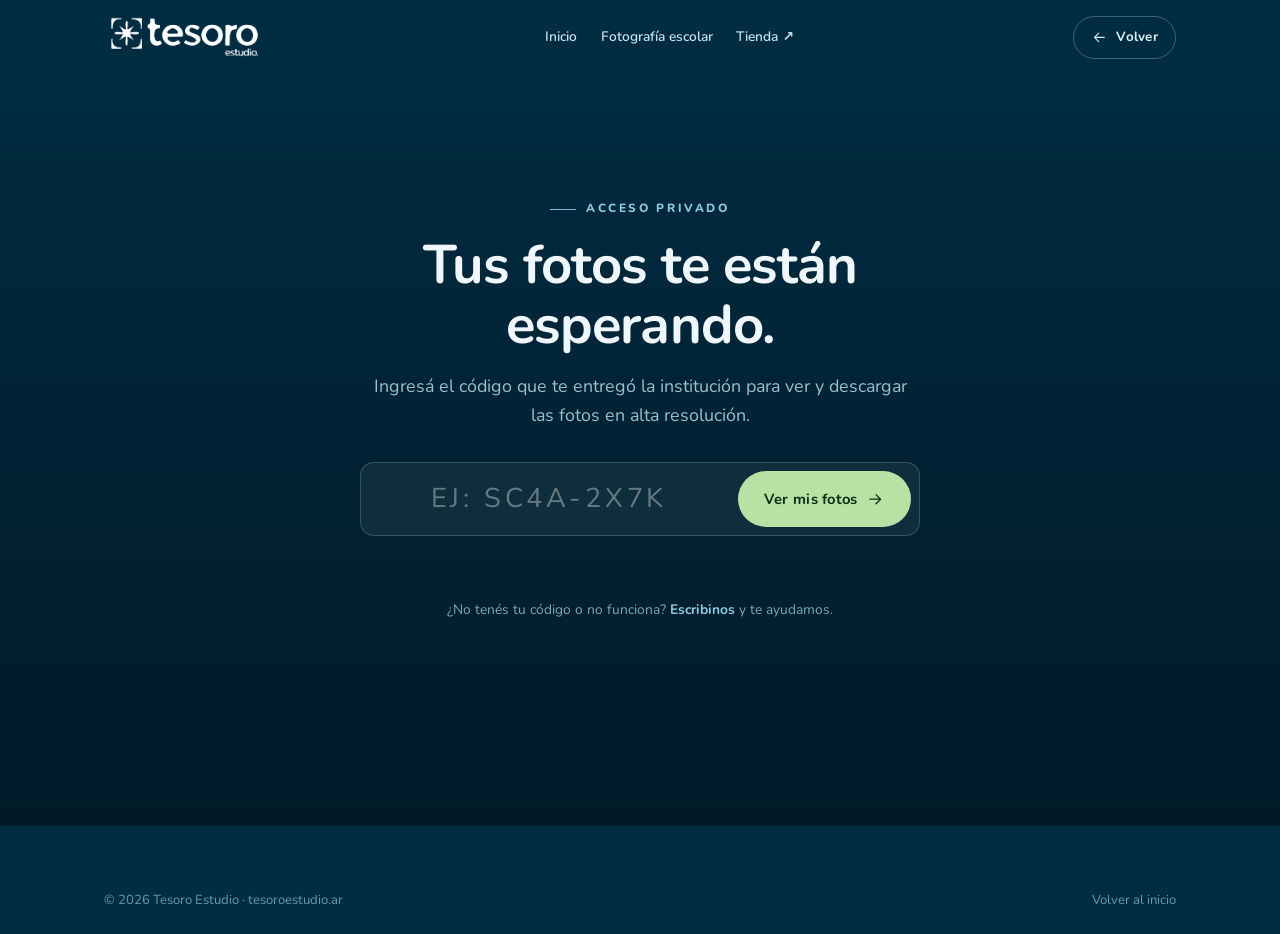
==== commit 6b697c89: "Descargas: abrir Drive en pestaña nueva + auto-formato XXXX-XXXX en input Co-Authored-By: Claude Son" ====
--- a/descargas.html
+++ b/descargas.html
@@ -11,7 +11,7 @@
 <link rel="preconnect" href="https://fonts.googleapis.com">
 <link rel="preconnect" href="https://fonts.gstatic.com" crossorigin>
 <link href="https://fonts.googleapis.com/css2?family=Nunito:ital,wght@0,300;0,400;0,500;0,600;0,700;0,800;1,400;1,600;1,700&display=swap" rel="stylesheet">
-<link rel="stylesheet" href="css/styles.css">
+<link rel="stylesheet" href="css/styles.css?v=3">
 </head>
 <body>
 
@@ -31,7 +31,7 @@
   <div class="container">
     <nav class="nav" aria-label="Principal">
       <a href="index.html" class="brand">
-        <img src="img/logo.png" alt="Tesoro Estudio" class="brand__logo">
+        <img src="img/logo-white.png" alt="Tesoro Estudio" class="brand__logo">
       </a>
       <ul class="nav__links">
         <li><a href="index.html">Inicio</a></li>
@@ -60,7 +60,7 @@
         <form id="codeForm" autocomplete="off">
           <div class="code-input">
             <input id="codeInput" name="code" type="text" inputmode="latin"
-                   placeholder="Ej: SC4A-2X7K" maxlength="14"
+                   placeholder="Ej: SC4A-2X7K" maxlength="9"
                    aria-label="Código de acceso" autocapitalize="characters">
             <button type="submit" class="btn btn--gold" id="codeBtn">
               Ver mis fotos
@@ -121,6 +121,6 @@
   <div class="lightbox__counter" id="lbCounter"></div>
 </div>
 
-<script src="js/descargas.js"></script>
+<script src="js/descargas.js?v=3"></script>
 </body>
 </html>
--- a/css/styles.css
+++ b/css/styles.css
@@ -106,7 +106,16 @@
 .section--tight{padding-block:clamp(48px,6vw,84px)}
 .section--surface{background:var(--surface)}
 .section--brand{background:var(--brand);color:#E8F4FA}
+.section--ink{background:#3A1A1F;color:#EDEDE4}
+.section--ink .eyebrow{color:#8FCCE0}
+.section--ink .section-head h2{color:#EDEDE4}
+.section--ink .feature{background:rgba(255,255,255,.07);border-color:rgba(255,255,255,.1)}
+.section--ink .feature h3{color:#EDEDE4}
+.section--ink .feature p{color:rgba(237,237,228,.72)}
+.section--ink .feature__ic{background:rgba(143,204,224,.15);color:#8FCCE0}
 .section-head{max-width:46rem}
+.section-head h2{white-space:nowrap}
+.mobile-br{display:none}
 .section-head.is-centered{margin-inline:auto;text-align:center}
 .section-head .lead{margin-top:1.1rem}
 
@@ -190,8 +199,9 @@
 .is-scrolled .brand,.nav--solid .brand{color:var(--brand)}
 
 /* Logo SVG de marca */
-.brand__logo{height:34px;width:auto;display:block;filter:brightness(0) invert(1)}
-.is-scrolled .brand__logo,.nav--solid .brand__logo{filter:none}
+.brand__logo{height:44px;width:auto;display:block;color:#E8F4FA}
+@media (min-width:861px){.brand__logo{height:56px}}
+.is-scrolled .brand__logo,.nav--solid .brand__logo{color:var(--brand)}
 
 .nav__links{display:flex;align-items:center;gap:.05rem;list-style:none;margin:0;padding:0}
 .nav__links a{
@@ -255,9 +265,14 @@
 .mobile-menu .mm-cta{margin-top:2rem;display:flex;gap:.8rem;flex-wrap:wrap}
 
 /* =============================== HERO ================================== */
-.hero{
-  position:relative;min-height:100svh;display:flex;align-items:flex-end;
+.hero{background:var(--brand);
+  position:relative;min-height:100vh;display:flex;align-items:center;padding-top:80px;
   color:#E8F4FA;overflow:hidden;isolation:isolate;
+}
+.hero::before{
+  content:"";position:absolute;right:-120px;top:-120px;width:600px;height:600px;border-radius:50%;
+  background:radial-gradient(circle,rgba(143,204,224,.1),transparent 65%);
+  pointer-events:none;
 }
 .hero__bg{position:absolute;inset:0;z-index:-2}
 .hero__bg img{width:100%;height:100%;object-fit:cover}
@@ -267,7 +282,7 @@
     radial-gradient(120% 90% at 80% 10%,rgba(0,45,67,.18),transparent 60%),
     linear-gradient(180deg,rgba(0,30,45,.38) 0%,rgba(0,30,45,.18) 35%,rgba(0,25,38,.8) 100%);
 }
-.hero__inner{padding-block:clamp(3rem,8vh,7rem) clamp(2.5rem,6vh,5rem);width:100%}
+.hero__inner{padding-block:clamp(1.5rem,4vh,3.5rem) clamp(2.5rem,6vh,5rem);width:100%;position:relative;z-index:1}
 .hero__eyebrow{color:#C8E0EA;opacity:.95}
 .hero h1{color:#F0F7FC;max-width:16ch;margin-bottom:1.4rem}
 .hero h1 em{color:var(--mint);font-style:italic}
@@ -293,6 +308,8 @@
 .trust__item .gem svg{width:16px;height:20px}
 
 /* ============================== NOSOTROS =============================== */
+#nosotros{scroll-margin-top:72px}
+.split__body h2{font-size:clamp(1.4rem,2.6vw,2rem);margin-bottom:1.2rem}
 .split{display:grid;grid-template-columns:1.05fr .95fr;gap:clamp(2rem,5vw,5rem);align-items:center}
 .split--reverse .split__media{order:2}
 .split__media{position:relative}
@@ -428,15 +445,16 @@
 .code-input{
   display:flex;gap:.6rem;background:rgba(237,237,228,.06);
   border:1px solid rgba(237,237,228,.2);border-radius:14px;padding:.5rem;
+  min-width:0;
 }
 .code-input input{
   flex:1;background:transparent;border:0;color:#F0F7FC;
   font-family:var(--ff-display);font-size:1.3rem;letter-spacing:.18em;
-  text-transform:uppercase;padding:.6rem .8rem;min-width:0;
+  text-transform:uppercase;padding:.6rem .8rem;min-width:0;width:0;
 }
 .code-input input::placeholder{color:rgba(237,237,228,.4);letter-spacing:.14em}
 .code-input input:focus{outline:none}
-.access__hint{font-size:.85rem;color:#9BBFCC;margin:0}
+.access__hint{font-size:.85rem;color:#9BBFCC;margin:0;overflow-wrap:anywhere}
 
 /* =============================== CONTACTO ============================= */
 .contact{display:grid;grid-template-columns:.9fr 1.1fr;gap:clamp(2rem,5vw,4.5rem)}
@@ -471,25 +489,28 @@
 .form__note{font-size:.82rem;color:var(--muted);margin:0}
 
 /* =============================== FOOTER =============================== */
-.footer{background:var(--brand);color:#9BBFCC;padding-block:clamp(3rem,6vw,4.5rem) 2rem}
-.footer__top{display:grid;grid-template-columns:1.4fr 1fr 1fr 1fr;gap:2rem}
-.footer .brand{color:#E8F4FA;margin-bottom:1rem}
-.footer__desc{font-size:.92rem;color:#7AAABB;max-width:30ch}
-.footer h4{font-family:var(--ff-body);font-size:.76rem;letter-spacing:.18em;text-transform:uppercase;
-  color:var(--accent);margin-bottom:1.1rem;font-weight:700}
-.footer ul{list-style:none;margin:0;padding:0;display:grid;gap:.6rem}
-.footer ul a{color:#9BBFCC;font-size:.95rem;transition:color .3s var(--ease)}
-.footer ul a:hover{color:#fff}
-.footer__social{display:flex;gap:.6rem;margin-top:.4rem}
-.footer__social a{width:40px;height:40px;border-radius:50%;border:1px solid var(--line-dark);
-  display:grid;place-items:center;color:#C8E0EA;transition:border-color .3s var(--ease),
-  background .3s var(--ease),color .3s var(--ease)}
-.footer__social a:hover{border-color:var(--accent);background:rgba(143,204,224,.14);color:#fff}
+.footer{background:var(--brand);color:#9BBFCC;padding-block:clamp(2.5rem,5vw,4rem) 0}
+.footer__main{display:grid;grid-template-columns:1.3fr 1fr 1fr;gap:3rem;
+  padding-bottom:clamp(2rem,4vw,3rem)}
+.footer__brand{display:flex;flex-direction:column;gap:1rem}
+.footer__iso{height:52px;width:auto}
+.footer__tagline{font-size:.92rem;color:#7AAABB;line-height:1.55;margin:0;max-width:24ch}
+.footer__social{display:flex;gap:.6rem}
+.footer__social a{width:38px;height:38px;border-radius:50%;border:1px solid var(--line-dark);
+  display:grid;place-items:center;color:#C8E0EA;
+  transition:border-color .3s var(--ease),background .3s var(--ease)}
+.footer__social a:hover{border-color:var(--accent);background:rgba(143,204,224,.14)}
 .footer__social svg{width:18px;height:18px}
-.footer__bottom{margin-top:2.6rem;padding-top:1.6rem;border-top:1px solid var(--line-dark);
-  display:flex;flex-wrap:wrap;gap:1rem;align-items:center;justify-content:space-between;
-  font-size:.84rem;color:#6A99AA}
-.footer__bottom a:hover{color:#fff}
+.footer__ig-handle{font-size:.9rem;color:#9BBFCC;transition:color .3s var(--ease)}
+.footer__ig-handle:hover{color:#fff}
+.footer__col{display:flex;flex-direction:column;gap:.55rem}
+.footer__label{font-size:.72rem;letter-spacing:.2em;text-transform:uppercase;
+  color:var(--accent);font-weight:700;margin:0 0 .5rem}
+.footer__col a{color:#9BBFCC;font-size:.93rem;transition:color .3s var(--ease)}
+.footer__col a:hover{color:#fff}
+.footer__bottom{border-top:1px solid var(--line-dark);padding-block:1.4rem;
+  display:flex;flex-wrap:wrap;gap:.5rem;justify-content:space-between;
+  font-size:.82rem;color:#6A99AA}
 
 /* ============================ WHATSAPP FAB ============================ */
 .wa-fab{
@@ -554,6 +575,24 @@
 .reveal{opacity:0;transform:translateY(26px);
   transition:opacity .8s var(--ease),transform .8s var(--ease)}
 .reveal.in{opacity:1;transform:none}
+
+/* ============================ Loader / Splash ============================ */
+#loader{
+  position:fixed;inset:0;z-index:99999;
+  background:#082E15;
+  display:flex;align-items:center;justify-content:center;
+  transition:opacity 1s cubic-bezier(.4,0,.2,1),visibility 1s cubic-bezier(.4,0,.2,1);
+}
+#loader.fade-out{opacity:0;visibility:hidden;pointer-events:none}
+#loader svg{
+  width:clamp(260px,60vw,520px);
+  color:#EDEDE4;
+  animation:loader-logo 1.3s cubic-bezier(.16,1,.3,1) both;
+}
+@keyframes loader-logo{
+  from{opacity:0;transform:scale(.88)}
+  to{opacity:1;transform:scale(1)}
+}
 .reveal[data-d="1"]{transition-delay:.08s}
 .reveal[data-d="2"]{transition-delay:.16s}
 .reveal[data-d="3"]{transition-delay:.24s}
@@ -568,25 +607,35 @@
 @media (max-width:1024px){
   .gallery{columns:2}
   .steps{grid-template-columns:1fr 1fr}
-  .footer__top{grid-template-columns:1fr 1fr}
-  .footer__top > :first-child{grid-column:1/-1}
+  .footer__main{grid-template-columns:1fr 1fr}
+  .footer__brand{grid-column:1/-1}
 }
 @media (max-width:860px){
-  .nav__links,.nav__cta .btn--ghost{display:none}
+  .nav__links,.nav__cta .btn--ghost,.nav__cta .btn{display:none}
   .burger{display:flex}
+  .mm-cta .btn{font-size:.9rem;padding:.55rem 1.1rem}
+  .hero__cta{flex-direction:column;gap:.7rem}
+  .hero__scroll{display:none}
+  .hero__cta .btn{width:100%;justify-content:center;text-align:center}
+  .mobile-br{display:block}
+  .section-head h2{white-space:normal}
   .split,.escolar-hero,.contact,.access__card{grid-template-columns:1fr}
   .split--reverse .split__media{order:0}
   .split__media img{aspect-ratio:16/11}
   .escolar-imgs{max-width:520px}
   .feature-grid,.svc-grid{grid-template-columns:1fr 1fr}
-  .access__card{text-align:left}
+  .access__card{text-align:left;padding:1.75rem;overflow-wrap:break-word}
+  .access__card > div{min-width:0}
+  .code-input{flex-direction:column;gap:.5rem}
+  .code-input input,.code-input .btn{width:100%;justify-content:center;flex:none}
 }
 @media (max-width:560px){
+  .access__card{padding:1.25rem}
   .gallery{columns:1}
   .feature-grid,.svc-grid,.steps{grid-template-columns:1fr}
   .form__row{grid-template-columns:1fr}
   .about-stats{gap:1.6rem}
   .split__media .badge{left:0}
-  .nav__cta .btn{padding:.6rem 1rem;font-size:.85rem}
-  .footer__top{grid-template-columns:1fr}
-}
+  .footer__main{grid-template-columns:1fr}
+  .split__body .lead{margin-top:1.4rem}
+}
